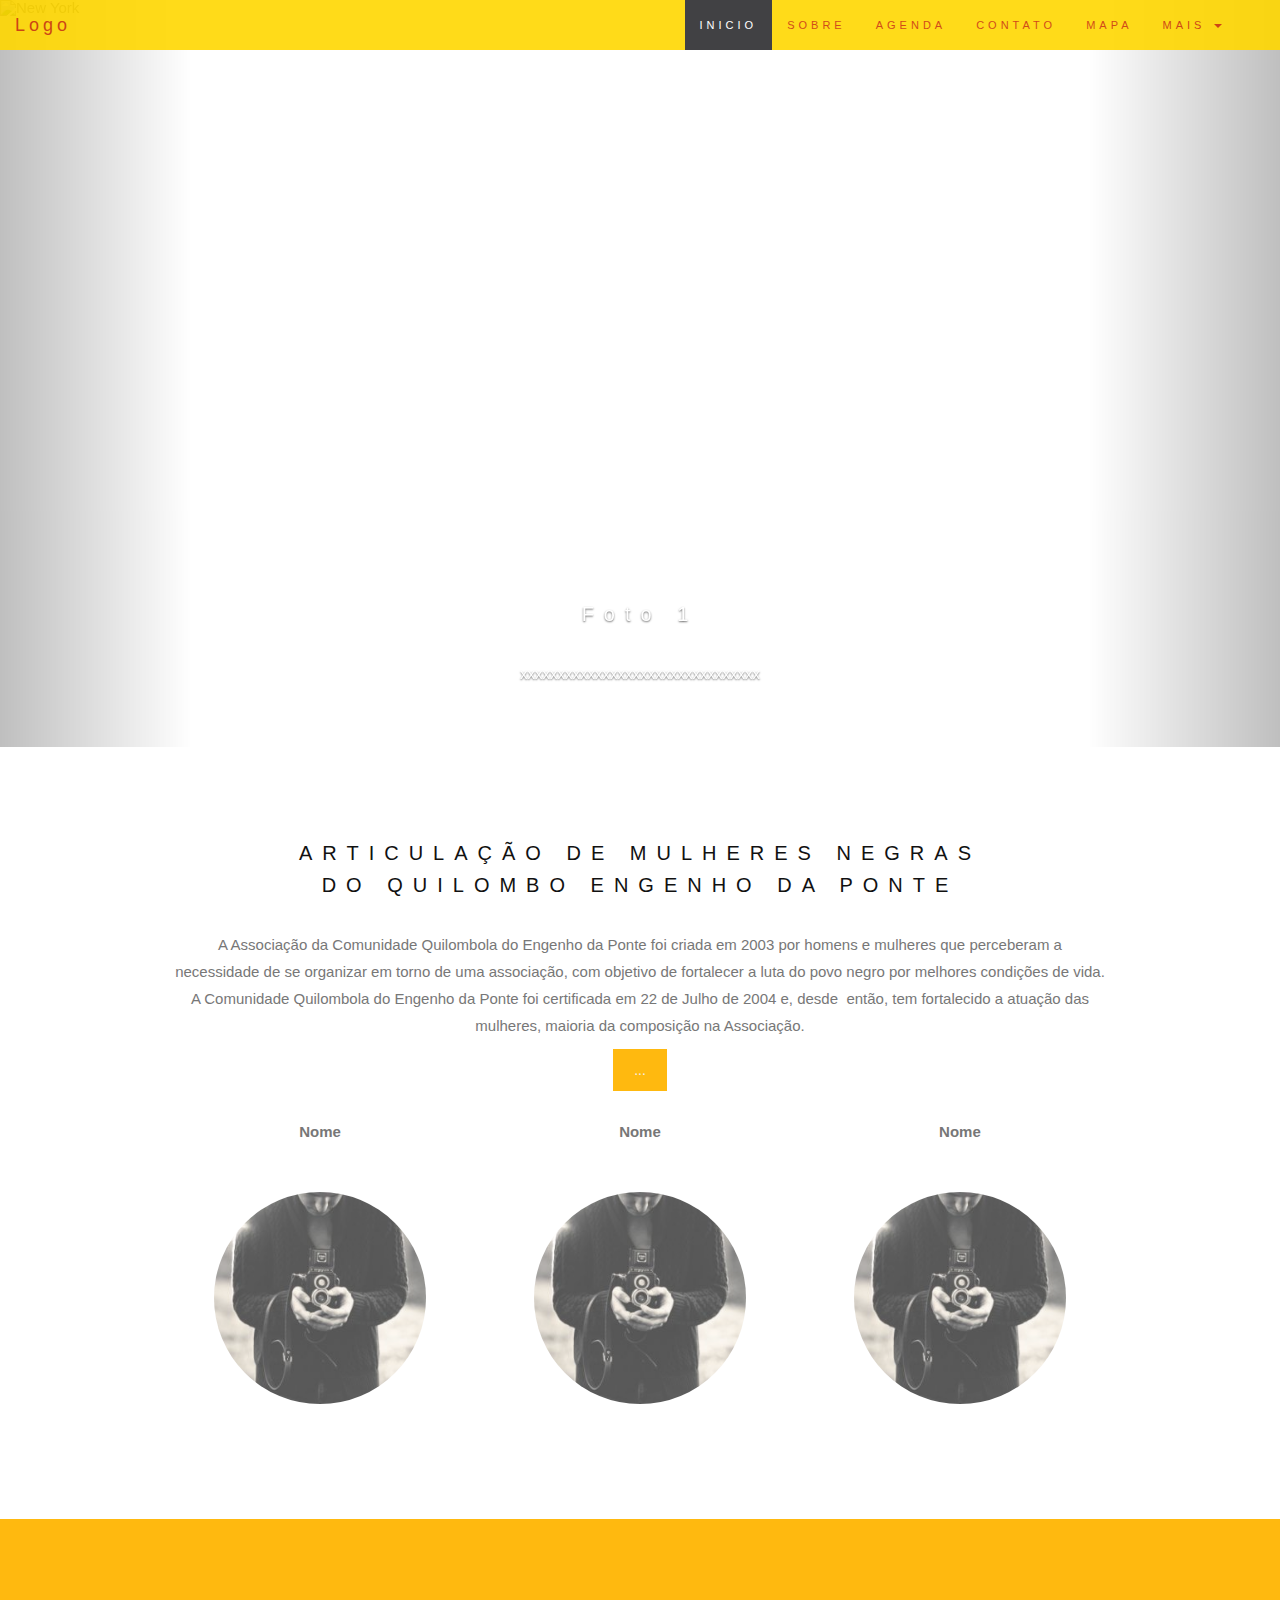
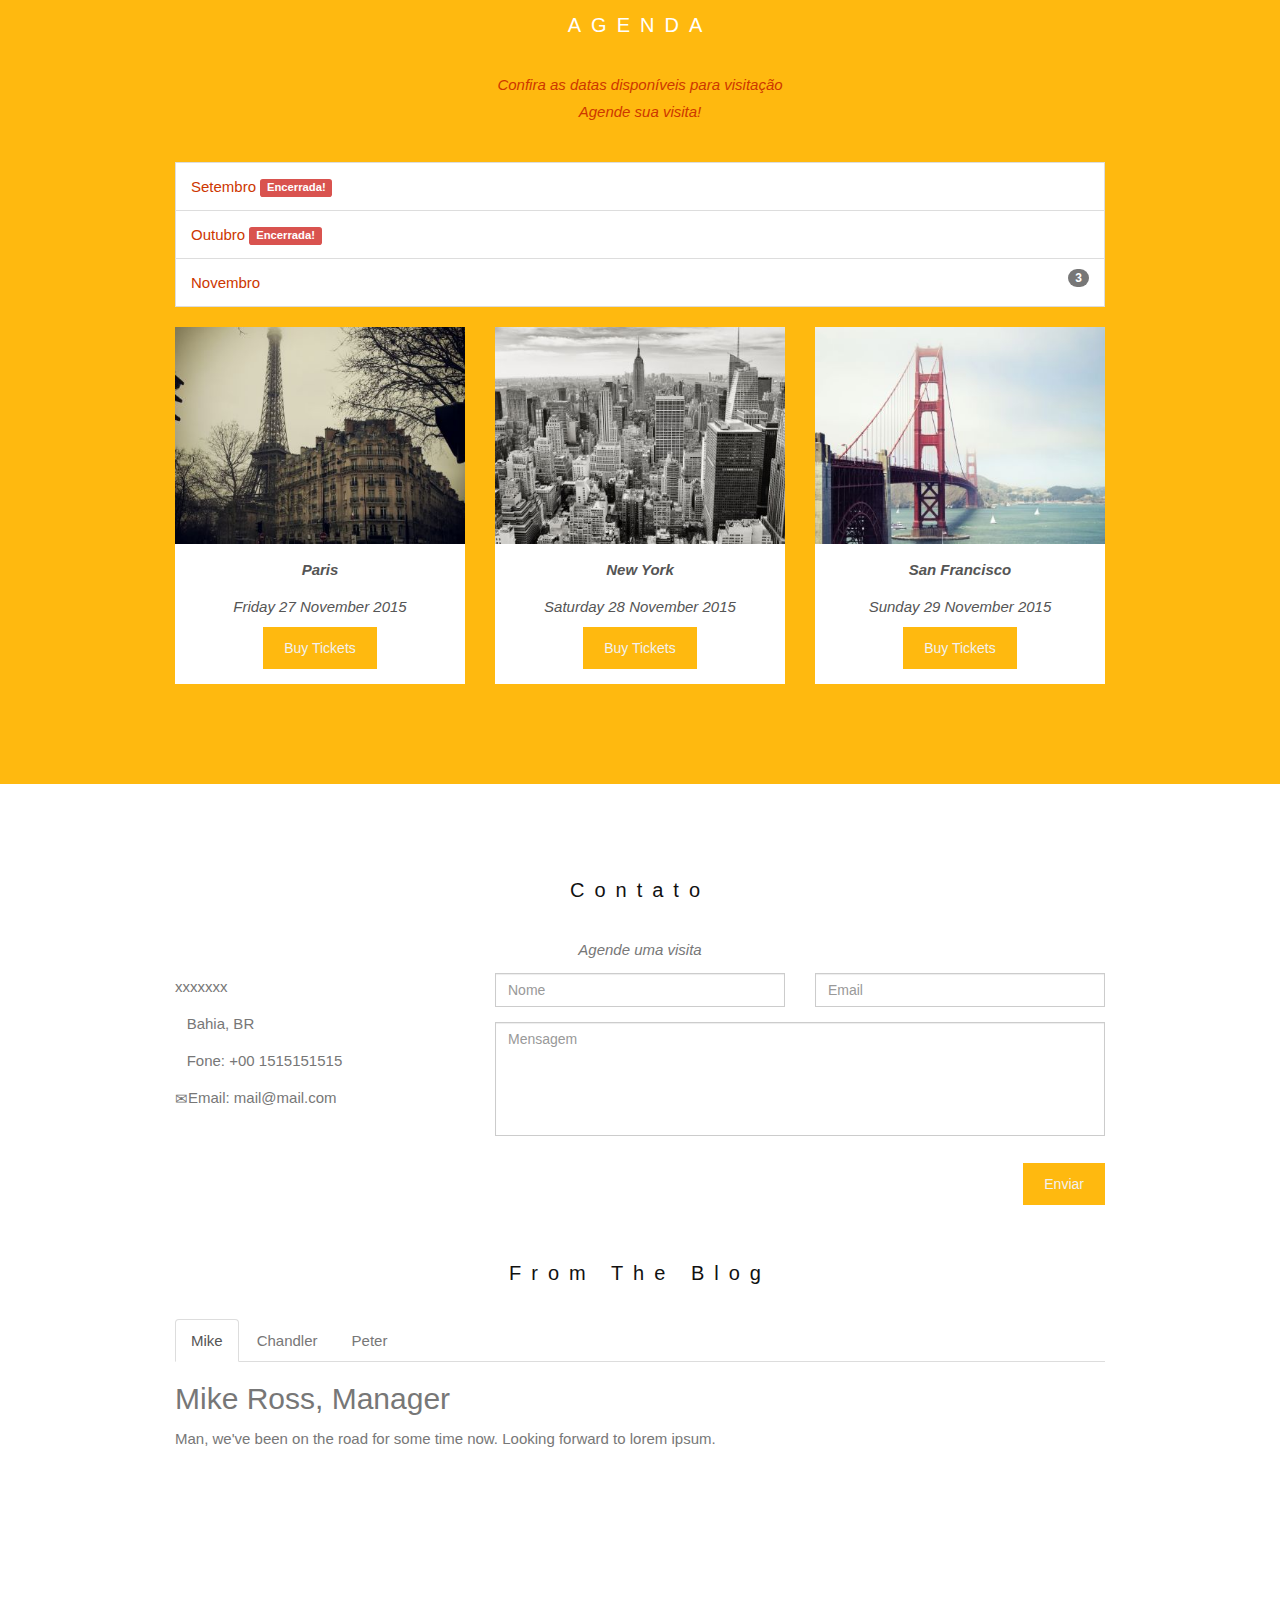
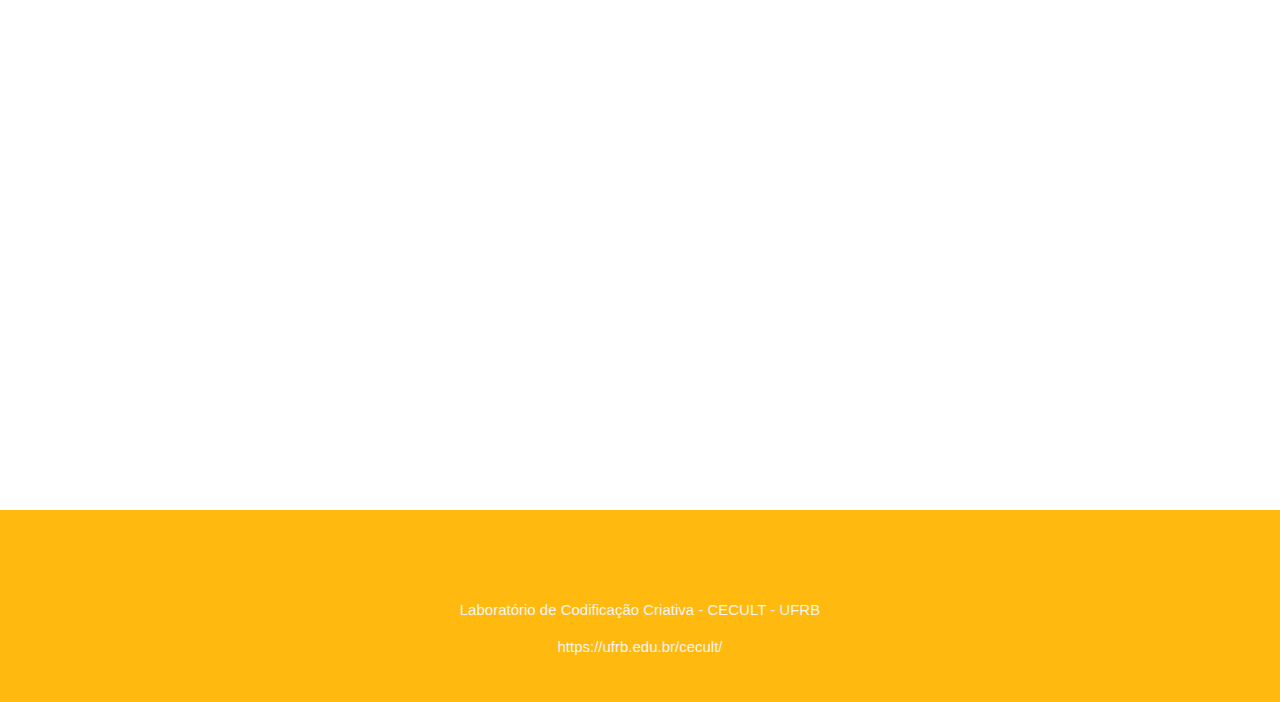
==== mulheres_do_eng_ponte/index.htm @ 6d85d11f "alteracao titulo da pag web" ====
<!DOCTYPE html>
<html lang="en"><head>
<meta http-equiv="content-type" content="text/html; charset=UTF-8">
  <title>Mulheres do Engenho da Ponte - versão em desenvolvimento</title>
  <meta charset="utf-8">
  <meta name="viewport" content="width=device-width, initial-scale=1">
  <link rel="stylesheet" href="files/bootstrap.css">
  <link href="files/css_002.css" rel="stylesheet" type="text/css">
  <link href="files/css.css" rel="stylesheet" type="text/css">
  <script src="files/jquery.js"></script>
  <script src="files/bootstrap.js"></script>
  <link rel="stylesheet" href="style.css">
</head>
<body id="myPage" data-spy="scroll" data-target=".navbar" data-offset="50">

<nav class="navbar navbar-default navbar-fixed-top">
  <div class="container-fluid">
    <div class="navbar-header">
      <button type="button" class="navbar-toggle" data-toggle="collapse" data-target="#myNavbar">
        <span class="icon-bar"></span>
        <span class="icon-bar"></span>
        <span class="icon-bar"></span>
      </button>
      <a class="navbar-brand" href="#myPage">Logo</a>
    </div>
    <div class="collapse navbar-collapse" id="myNavbar">
      <ul class="nav navbar-nav navbar-right">
        <li class="active"><a href="#myPage">INICIO</a></li>
        <li class=""><a href="#sobre_ini">SOBRE</a></li>
        <li class=""><a href="#tour">AGENDA</a></li>
        <li class=""><a href="#contact">CONTATO</a></li>
        <li class=""><a href="#mapa">MAPA</a></li>
        <li class="dropdown">
          <a class="dropdown-toggle" data-toggle="dropdown" href="#" aria-expanded="false">MAIS
          <span class="caret"></span></a>
          <ul class="dropdown-menu">
            <li><a href="#">Media</a></li>
            <li><a href="#">Extras</a></li>
            <li><a href="#">Parcerias</a></li>
          </ul>
        </li>
        <li><a href="#"><span class="glyphicon glyphicon-search"></span></a></li>
      </ul>
    </div>
  </div>
</nav>

<div id="myCarousel" class="carousel slide" data-ride="carousel">
    <!-- Indicators -->
    <ol class="carousel-indicators">
      <li data-target="#myCarousel" data-slide-to="0" class="active"></li>
      <li data-target="#myCarousel" data-slide-to="1" class=""></li>
      <li data-target="#myCarousel" data-slide-to="2" class=""></li>
    </ol>

    <!-- Wrapper for slides -->
    <div class="carousel-inner" role="listbox">
      <div class="item active">
        <img src="files/_MG_0184.JPG" alt="New York" width="1200" height="700">
        <div class="carousel-caption">
          <h3>Foto 1</h3>
          <p>xxxxxxxxxxxxxxxxxxxxxxxxxxxxxxxx</p>
        </div>
      </div>

      <div class="item">
        <img src="files/_MG_0189.JPG" alt="Chicago" width="1200" height="700">
        <div class="carousel-caption">
          <h3>Foto 2</h3>
          <p>xxxxxxxxxxxxxxxxxxxxxxxxxx</p>
        </div>
      </div>

      <div class="item">
        <img src="files/IMG_6197.JPG" alt="Los Angeles" width="1200" height="700">
        <div class="carousel-caption">
          <h3>Foto 3</h3>
          <p>xxxxxxxxxxxxxxxxxxxxxxxxxxxx</p>
        </div>
      </div>
    </div>

    <!-- Left and right controls -->
    <a class="left carousel-control" href="#myCarousel" role="button" data-slide="prev">
      <span class="glyphicon glyphicon-chevron-left" aria-hidden="true"></span>
      <span class="sr-only">Previous</span>
    </a>
    <a class="right carousel-control" href="#myCarousel" role="button" data-slide="next">
      <span class="glyphicon glyphicon-chevron-right" aria-hidden="true"></span>
      <span class="sr-only">Next</span>
    </a>
</div>

<!-- Container (sobre) -->
<div id="sobre_ini" class="container text-center">
    <h3>ARTICULAÇÃO DE MULHERES NEGRAS<br>DO QUILOMBO ENGENHO DA PONTE</h3>
  <p>A Associação da Comunidade Quilombola do Engenho da Ponte foi criada em 2003 por homens e mulheres que perceberam a necessidade de se organizar em torno de uma associação, com objetivo de fortalecer a luta do povo negro por melhores condições de vida. A Comunidade Quilombola do Engenho da Ponte foi certificada em 22 de Julho de 2004 e, desde  então, tem fortalecido a atuação das mulheres, maioria da composição na Associação.</p>
  <div id="sobre_cont" class="collapse">
    A Associação tem desenvolvido desde 2010 algumas atividades com  mulheres quilombolas do Calembá, Engenho da Praia, Engenho da Cruz e Santiago do Iguape, pertencentes ao município de Cachoeira e busca contribuir com as mulheres e jovens quilombolas sobre a conscientização de seus direitos, demandando políticas públicas que desenvolvam a economia, a cultura da comunidade, o fortalecimento da identidade quilombola. Investe também na compreensão da importância da geração de renda, baseando-se nas práticas do cooperativismo e associativismo.
A comunidade continua o modo de vida comunitário, mantendo as ações que contribuem para permanência da memória cultural popular, como os costumes e tradições que expressam a sua diversidade, valorizando os saberes ancestrais do nosso povo sem esquecer da preservação do patrimônio material e imaterial, histórico e artístico. Aposta na construção coletiva, trabalhando junto na roça e na maré por entender a potência da organização coletiva, o que contribui para continuar o legado dos povos quilombolas – resistência.
  </div>
  <button type="button" class="btn" data-toggle="collapse" data-target="#sobre_cont">...</button>
  <br><br>
  <div class="row">
    <div class="col-sm-4">
      <p class="text-center"><strong>Nome</strong></p><br>
      <a href="#demo" data-toggle="collapse">
        <img src="files/bandmember.jpg" class="img-circle person" alt="Random Name" width="255" height="255">
      </a>
      <div id="demo" class="collapse">
        <p>Membro XXXXXXXX</p>
        <p>xxxxxxxxxxxxxxxxx</p>
        <p>xxxxxxxxxxxxxxx</p>
      </div>
    </div>
    <div class="col-sm-4">
      <p class="text-center"><strong>Nome</strong></p><br>
      <a href="#demo2" data-toggle="collapse">
        <img src="files/bandmember.jpg" class="img-circle person" alt="Random Name" width="255" height="255">
      </a>
      <div id="demo2" class="collapse">
        <p>Membro XXXXXXXX</p>
        <p>xxxxxxxxxxxxxxxxx</p>
        <p>xxxxxxxxxxxxxxx</p>
      </div>
    </div>
    <div class="col-sm-4">
      <p class="text-center"><strong>Nome</strong></p><br>
      <a href="#demo3" data-toggle="collapse">
        <img src="files/bandmember.jpg" class="img-circle person" alt="Random Name" width="255" height="255">
      </a>
      <div id="demo3" class="collapse">
        <p>Membro XXXXXXXX</p>
        <p>xxxxxxxxxxxxxxxxx</p>
        <p>xxxxxxxxxxxxxxx</p>
      </div>
    </div>
  </div>
</div>

<!-- Container (TOUR Section) -->
<div id="tour" class="bg-1">
  <div class="container">
    <h3 class="text-center">AGENDA</h3>
    <p class="text-center">Confira as datas disponíveis para visitação<br> Agende sua visita!<br><br></p>
    <ul class="list-group">
      <li class="list-group-item">Setembro <span class="label label-danger">Encerrada!</span></li>
      <li class="list-group-item">Outubro <span class="label label-danger">Encerrada!</span></li>
      <li class="list-group-item">Novembro <span class="badge">3</span></li>
    </ul>

    <div class="row text-center">
      <div class="col-sm-4">
        <div class="thumbnail">
          <img src="files/paris.jpg" alt="Paris" width="400" height="300">
          <p><strong>Paris</strong></p>
          <p>Friday 27 November 2015</p>
          <button class="btn" data-toggle="modal" data-target="#myModal">Buy Tickets</button>
        </div>
      </div>
      <div class="col-sm-4">
        <div class="thumbnail">
          <img src="files/newyork.jpg" alt="New York" width="400" height="300">
          <p><strong>New York</strong></p>
          <p>Saturday 28 November 2015</p>
          <button class="btn" data-toggle="modal" data-target="#myModal">Buy Tickets</button>
        </div>
      </div>
      <div class="col-sm-4">
        <div class="thumbnail">
          <img src="files/sanfran.jpg" alt="San Francisco" width="400" height="300">
          <p><strong>San Francisco</strong></p>
          <p>Sunday 29 November 2015</p>
          <button class="btn" data-toggle="modal" data-target="#myModal">Buy Tickets</button>
        </div>
      </div>
    </div>
  </div>

  <!-- Modal -->
  <div class="modal fade" id="myModal" role="dialog">
    <div class="modal-dialog">

      <!-- Modal content-->
      <div class="modal-content">
        <div class="modal-header">
          <button type="button" class="close" data-dismiss="modal">×</button>
          <h4><span class="glyphicon glyphicon-lock"></span> Tickets</h4>
        </div>
        <div class="modal-body">
          <form role="form">
            <div class="form-group">
              <label for="psw"><span class="glyphicon glyphicon-shopping-cart"></span> Tickets, $23 per person</label>
              <input type="number" class="form-control" id="psw" placeholder="How many?">
            </div>
            <div class="form-group">
              <label for="usrname"><span class="glyphicon glyphicon-user"></span> Send To</label>
              <input type="text" class="form-control" id="usrname" placeholder="Enter email">
            </div>
              <button type="submit" class="btn btn-block">Pay
                <span class="glyphicon glyphicon-ok"></span>
              </button>
          </form>
        </div>
        <div class="modal-footer">
          <button type="submit" class="btn btn-danger btn-default pull-left" data-dismiss="modal">
            <span class="glyphicon glyphicon-remove"></span> Cancel
          </button>
          <p>Need <a href="#">help?</a></p>
        </div>
      </div>
    </div>
  </div>
</div>

<!-- Container (Contact Section) -->
<div id="contact" class="container">
  <h3 class="text-center">Contato</h3>
  <p class="text-center"><em>Agende uma visita</em></p>

  <div class="row">
    <div class="col-md-4">
      <p>xxxxxxx</p>
      <p><span class="glyphicon glyphicon-map-marker"></span>Bahia, BR</p>
      <p><span class="glyphicon glyphicon-phone"></span>Fone: +00 1515151515</p>
      <p><span class="glyphicon glyphicon-envelope"></span>Email: mail@mail.com</p>
    </div>
    <div class="col-md-8">
      <div class="row">
        <div class="col-sm-6 form-group">
          <input class="form-control" id="name" name="name" placeholder="Nome" type="text" required="">
        </div>
        <div class="col-sm-6 form-group">
          <input class="form-control" id="email" name="email" placeholder="Email" type="email" required="">
        </div>
      </div>
      <textarea class="form-control" id="comments" name="comments" placeholder="Mensagem" rows="5"></textarea>
      <br>
      <div class="row">
        <div class="col-md-12 form-group">
          <button class="btn pull-right" type="submit">Enviar</button>
        </div>
      </div>
    </div>
  </div>
  <br>
  <h3 class="text-center">From The Blog</h3>
  <ul class="nav nav-tabs">
    <li class="active"><a data-toggle="tab" href="#home">Mike</a></li>
    <li><a data-toggle="tab" href="#menu1">Chandler</a></li>
    <li><a data-toggle="tab" href="#menu2">Peter</a></li>
  </ul>

  <div class="tab-content">
    <div id="home" class="tab-pane fade in active">
      <h2>Mike Ross, Manager</h2>
      <p>Man, we've been on the road for some time now. Looking forward to lorem ipsum.</p>
    </div>
    <div id="menu1" class="tab-pane fade">
      <h2>Chandler Bing, Guitarist</h2>
      <p>Always a pleasure people! Hope you enjoyed it as much as I did. Could I BE.. any more pleased?</p>
    </div>
    <div id="menu2" class="tab-pane fade">
      <h2>Peter Griffin, Bass player</h2>
      <p>I mean, sometimes I enjoy the show, but other times I enjoy other things.</p>
    </div>
  </div>
</div>

<!-- Image of location/map -->
<div id="mapa" class="container">
<iframe src="https://www.google.com/maps/embed?pb=!1m18!1m12!1m3!1d15569.308028919453!2d-38.86425268022731!3d-12.692066873160949!2m3!1f0!2f0!3f0!3m2!1i1024!2i768!4f13.1!3m3!1m2!1s0x715c2f3b8ca5fbb%3A0x4eb6bd517957e42e!2sSantiago%20do%20Iguape%2C%20Cachoeira%20-%20BA%2C%2044300-000!5e0!3m2!1spt-BR!2sbr!4v1574276712025!5m2!1spt-BR!2sbr"
 width="100%" height="400" frameborder="0" style="border:0;" allowfullscreen=""></iframe>
</div>
<!-- Footer -->
<footer class="text-center">
  <a class="up-arrow" href="#myPage" data-toggle="tooltip" title="" data-original-title="Home">
    <span class="glyphicon glyphicon-chevron-up"></span>
  </a><br><br>
  <p>Laboratório de Codificação Criativa - CECULT - UFRB</p>
  <p><a href="https://ufrb.edu.br/cecult/" data-toggle="tooltip" title="" data-original-title="Visite CECULT/UFRB">https://ufrb.edu.br/cecult/</a></p>
</footer>

<script>
$(document).ready(function(){
  // Initialize Tooltip
  $('[data-toggle="tooltip"]').tooltip();

  // Add smooth scrolling to all links in navbar + footer link
  $(".navbar a, footer a[href='#myPage']").on('click', function(event) {

    // Prevent default anchor click behavior
    event.preventDefault();

    // Store hash
    var hash = this.hash;

    // Using jQuery's animate() method to add smooth page scroll
    // The optional number (900) specifies the number of milliseconds it takes to scroll to the specified area
    $('html, body').animate({
      scrollTop: $(hash).offset().top
    }, 900, function(){

      // Add hash (#) to URL when done scrolling (default click behavior)
      window.location.hash = hash;
    });
  });
})
</script>

</body></html>
---- mulheres_do_eng_ponte/files/css_002.css ----
/* latin-ext */
@font-face {
  font-family: 'Lato';
  font-style: normal;
  font-weight: 400;
  src: local('Lato Regular'), local('Lato-Regular'), url(https://fonts.gstatic.com/s/lato/v16/S6uyw4BMUTPHjxAwXjeu.woff2) format('woff2');
  unicode-range: U+0100-024F, U+0259, U+1E00-1EFF, U+2020, U+20A0-20AB, U+20AD-20CF, U+2113, U+2C60-2C7F, U+A720-A7FF;
}
/* latin */
@font-face {
  font-family: 'Lato';
  font-style: normal;
  font-weight: 400;
  src: local('Lato Regular'), local('Lato-Regular'), url(https://fonts.gstatic.com/s/lato/v16/S6uyw4BMUTPHjx4wXg.woff2) format('woff2');
  unicode-range: U+0000-00FF, U+0131, U+0152-0153, U+02BB-02BC, U+02C6, U+02DA, U+02DC, U+2000-206F, U+2074, U+20AC, U+2122, U+2191, U+2193, U+2212, U+2215, U+FEFF, U+FFFD;
}
---- mulheres_do_eng_ponte/files/css.css ----
/* cyrillic-ext */
@font-face {
  font-family: 'Montserrat';
  font-style: normal;
  font-weight: 400;
  src: local('Montserrat Regular'), local('Montserrat-Regular'), url(https://fonts.gstatic.com/s/montserrat/v14/JTUSjIg1_i6t8kCHKm459WRhyzbi.woff2) format('woff2');
  unicode-range: U+0460-052F, U+1C80-1C88, U+20B4, U+2DE0-2DFF, U+A640-A69F, U+FE2E-FE2F;
}
/* cyrillic */
@font-face {
  font-family: 'Montserrat';
  font-style: normal;
  font-weight: 400;
  src: local('Montserrat Regular'), local('Montserrat-Regular'), url(https://fonts.gstatic.com/s/montserrat/v14/JTUSjIg1_i6t8kCHKm459W1hyzbi.woff2) format('woff2');
  unicode-range: U+0400-045F, U+0490-0491, U+04B0-04B1, U+2116;
}
/* vietnamese */
@font-face {
  font-family: 'Montserrat';
  font-style: normal;
  font-weight: 400;
  src: local('Montserrat Regular'), local('Montserrat-Regular'), url(https://fonts.gstatic.com/s/montserrat/v14/JTUSjIg1_i6t8kCHKm459WZhyzbi.woff2) format('woff2');
  unicode-range: U+0102-0103, U+0110-0111, U+1EA0-1EF9, U+20AB;
}
/* latin-ext */
@font-face {
  font-family: 'Montserrat';
  font-style: normal;
  font-weight: 400;
  src: local('Montserrat Regular'), local('Montserrat-Regular'), url(https://fonts.gstatic.com/s/montserrat/v14/JTUSjIg1_i6t8kCHKm459Wdhyzbi.woff2) format('woff2');
  unicode-range: U+0100-024F, U+0259, U+1E00-1EFF, U+2020, U+20A0-20AB, U+20AD-20CF, U+2113, U+2C60-2C7F, U+A720-A7FF;
}
/* latin */
@font-face {
  font-family: 'Montserrat';
  font-style: normal;
  font-weight: 400;
  src: local('Montserrat Regular'), local('Montserrat-Regular'), url(https://fonts.gstatic.com/s/montserrat/v14/JTUSjIg1_i6t8kCHKm459Wlhyw.woff2) format('woff2');
  unicode-range: U+0000-00FF, U+0131, U+0152-0153, U+02BB-02BC, U+02C6, U+02DA, U+02DC, U+2000-206F, U+2074, U+20AC, U+2122, U+2191, U+2193, U+2212, U+2215, U+FEFF, U+FFFD;
}
---- mulheres_do_eng_ponte/style.css ----
body {
  font: 400 15px/1.8 Lato, sans-serif;
  color: #777;
}
h3, h4 {
  margin: 10px 0 30px 0;
  letter-spacing: 10px;
  line-height: 1.6;
  font-size: 20px;
  color: #111;
}
.container {
  padding: 80px 120px;
}
.person {
  border: 10px solid transparent;
  margin-bottom: 25px;
  width: 80%;
  height: 80%;
  opacity: 0.7;
}
.person:hover {
  border-color: #f1f1f1;
}
.carousel-inner img {
  -webkit-filter: grayscale(90%);
  filter: grayscale(0%); /* make all photos black and white */
  width: 100%; /* Set width to 100% */
  margin: auto;
}
.carousel-caption h3 {
  color: #fff !important;
}
@media (max-width: 600px) {
  .carousel-caption {
    display: none; /* Hide the carousel text when the screen is less than 600 pixels wide */
  }
}
.bg-1 {
  background: #FFB90F;
  color: #CD3700;
}
.bg-1 h3 {color: #fff;}
.bg-1 p {font-style: italic;}
.list-group-item:first-child {
  border-top-right-radius: 0;
  border-top-left-radius: 0;
}
.list-group-item:last-child {
  border-bottom-right-radius: 0;
  border-bottom-left-radius: 0;
}
.thumbnail {
  padding: 0 0 15px 0;
  border: none;
  border-radius: 0;
}
.thumbnail p {
  margin-top: 15px;
  color: #555;
}
.btn {
  padding: 10px 20px;
  background-color: #FFB90F;
  color: #f1f1f1;
  border-radius: 0;
  transition: .2s;
}
.btn:hover, .btn:focus {
  border: 1px solid #333;
  background-color: #fff;
  color: #000;
}
.modal-header, h4, .close {
  background-color: #333;
  color: #fff !important;
  text-align: center;
  font-size: 30px;
}
.modal-header, .modal-body {
  padding: 40px 50px;
}
.nav-tabs li a {
  color: #777;
}
#googleMap {
  width: 100%;
  height: 400px;
  -webkit-filter: grayscale(100%);
  filter: grayscale(100%);
}
.navbar {
  font-family: Montserrat, sans-serif;
  margin-bottom: 0;
  background-color: #FFD700;
  border: 0;
  font-size: 11px !important;
  letter-spacing: 4px;
  opacity: 0.9;
}
.navbar li a, .navbar .navbar-brand {
  color: #CD3700 !important;
}
.navbar-nav li a:hover {
  color: #CD3700 !important;
}
.navbar-nav li.active a {
  color: #fff !important;
  background-color: #2d2d30
 !important;
}
.navbar-default .navbar-toggle {
  border-color: transparent;
}
.open .dropdown-toggle {
  color: #fff;
  background-color: #555 !important;
}
.dropdown-menu li a {
  color: #000 !important;
}
.dropdown-menu li a:hover {
  background-color: red !important;
}
footer {
  background-color: #FFB90F;
  color: #f5f5f5;
  padding: 32px;
}
footer a {
  color: #f5f5f5;
}
footer a:hover {
  color: #777;
  text-decoration: none;
}
.form-control {
  border-radius: 0;
}
textarea {
  resize: none;
}
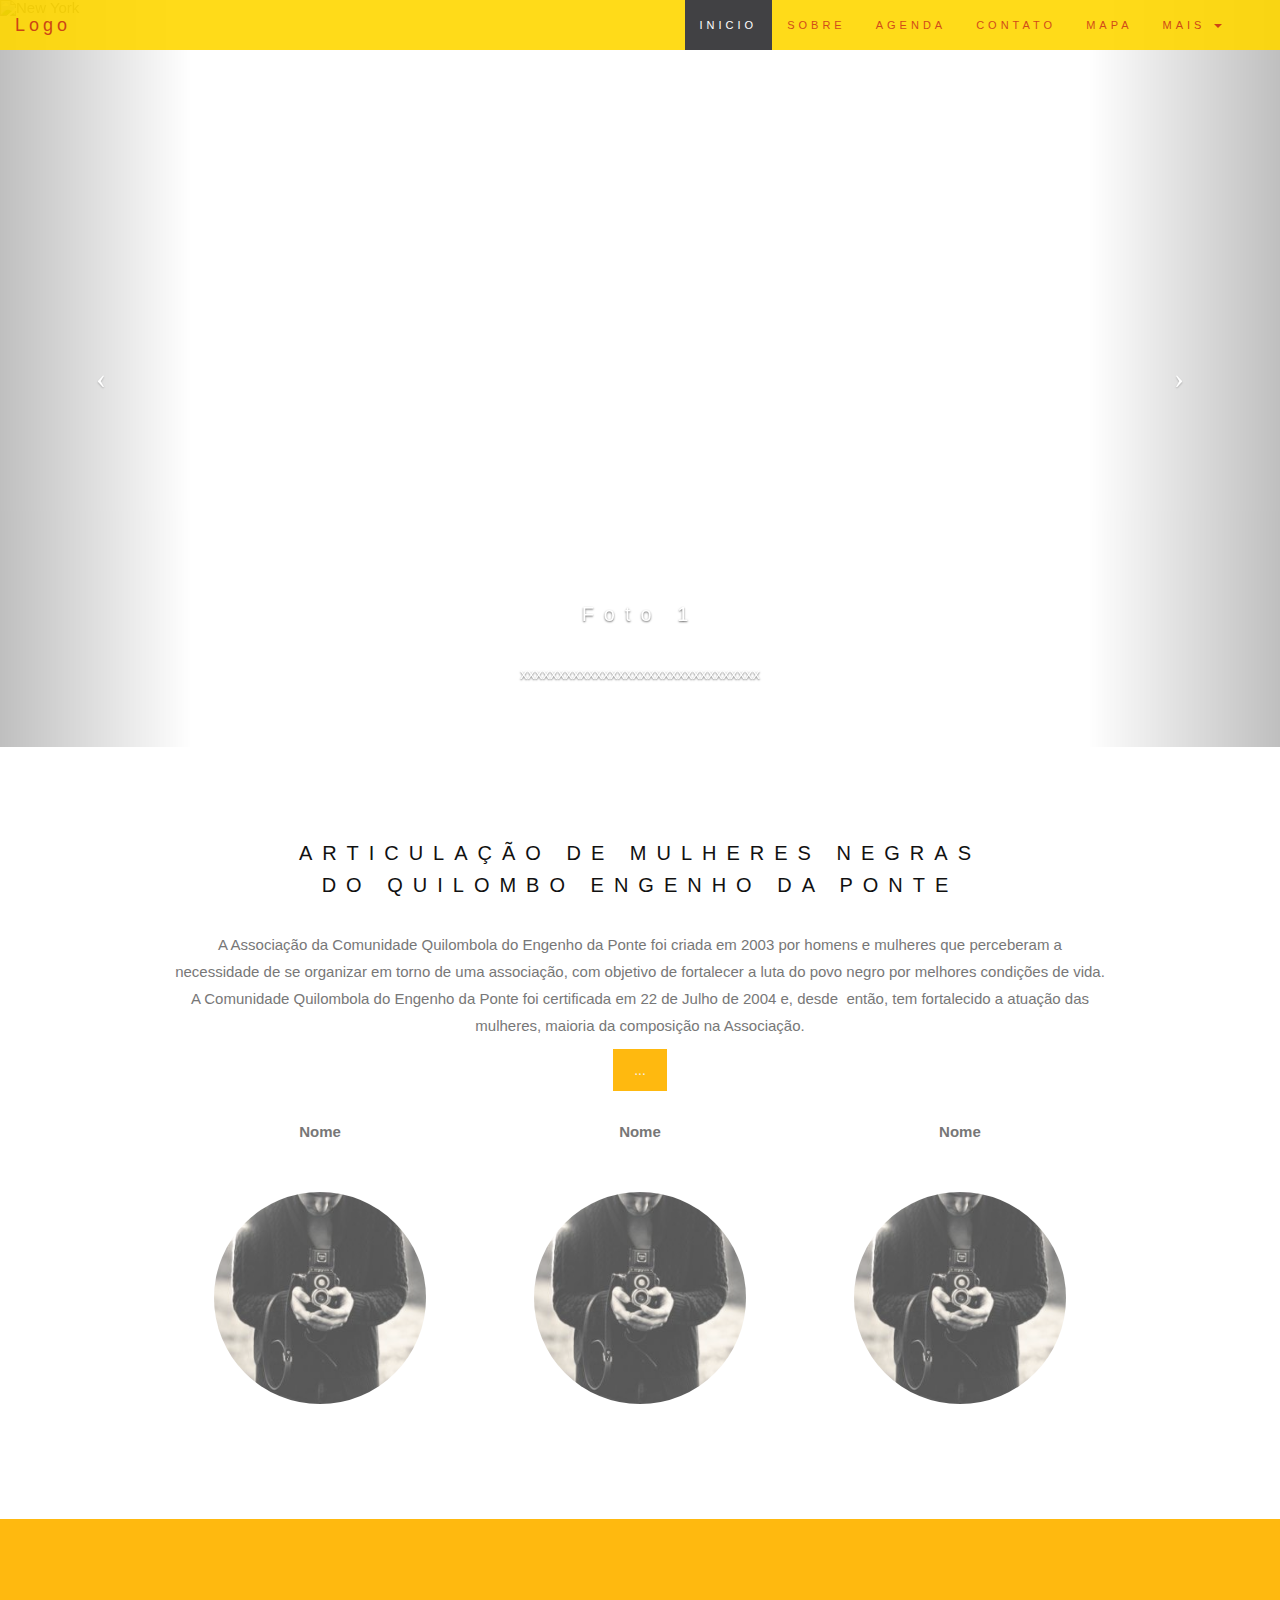
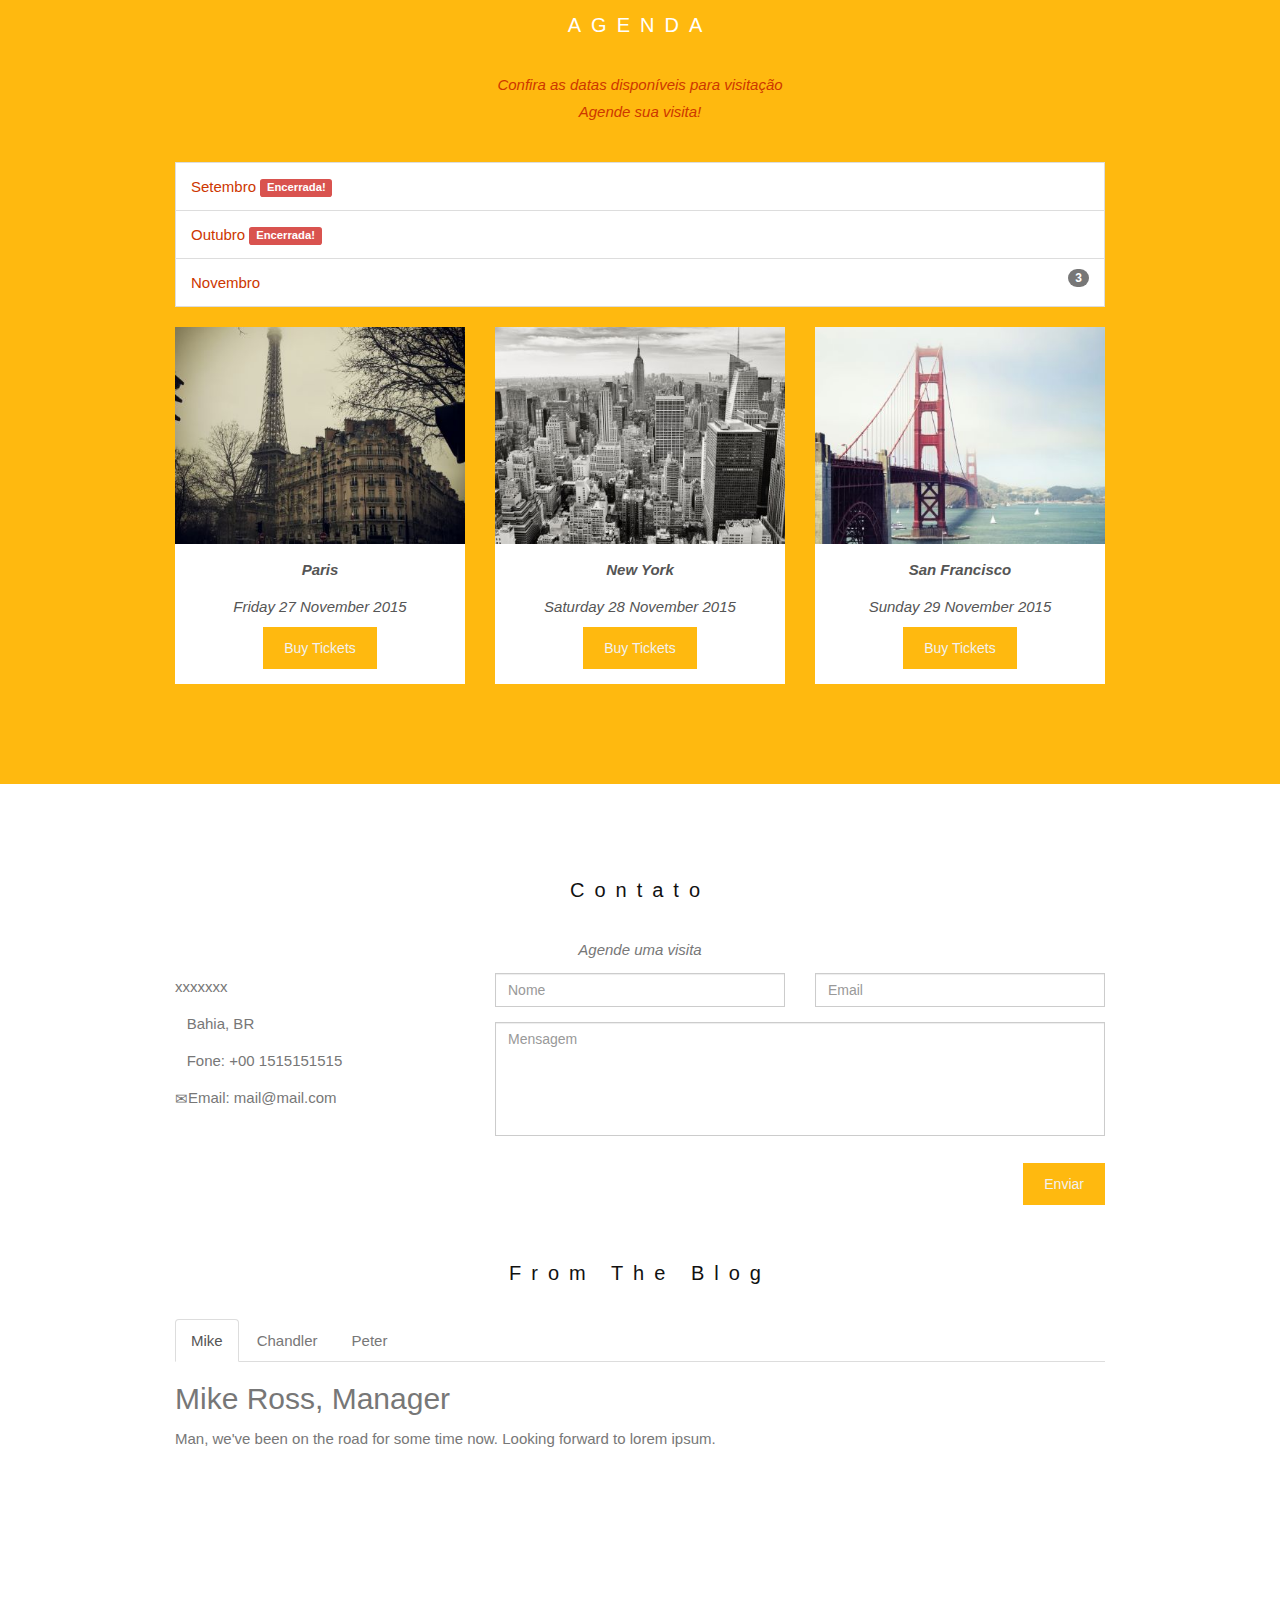
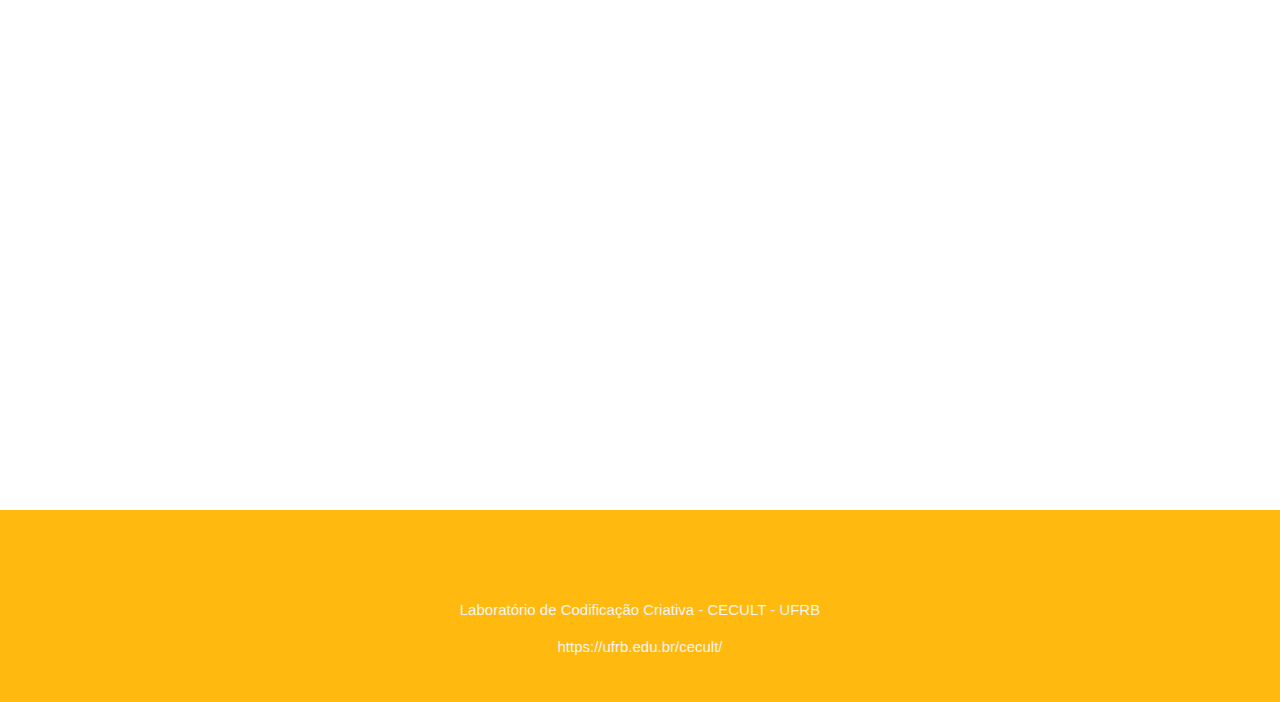
==== commit ee348b92: "setas do carrosel" ====
--- a/mulheres_do_eng_ponte/index.htm
+++ b/mulheres_do_eng_ponte/index.htm
@@ -82,11 +82,11 @@
 
     <!-- Left and right controls -->
     <a class="left carousel-control" href="#myCarousel" role="button" data-slide="prev">
-      <span class="glyphicon glyphicon-chevron-left" aria-hidden="true"></span>
+      <span class="glyphicon icon-prev" aria-hidden="true"></span>
       <span class="sr-only">Previous</span>
     </a>
     <a class="right carousel-control" href="#myCarousel" role="button" data-slide="next">
-      <span class="glyphicon glyphicon-chevron-right" aria-hidden="true"></span>
+      <span class="glyphicon icon-next" aria-hidden="true"></span>
       <span class="sr-only">Next</span>
     </a>
 </div>
@@ -274,8 +274,8 @@
 </div>
 <!-- Footer -->
 <footer class="text-center">
-  <a class="up-arrow" href="#myPage" data-toggle="tooltip" title="" data-original-title="Home">
-    <span class="glyphicon glyphicon-chevron-up"></span>
+  <a class="arrow-up" href="#myPage" data-toggle="tooltip" title="" data-original-title="Home">
+    <span class="glyphicon glyphicon-arrow-up"></span>
   </a><br><br>
   <p>Laboratório de Codificação Criativa - CECULT - UFRB</p>
   <p><a href="https://ufrb.edu.br/cecult/" data-toggle="tooltip" title="" data-original-title="Visite CECULT/UFRB">https://ufrb.edu.br/cecult/</a></p>
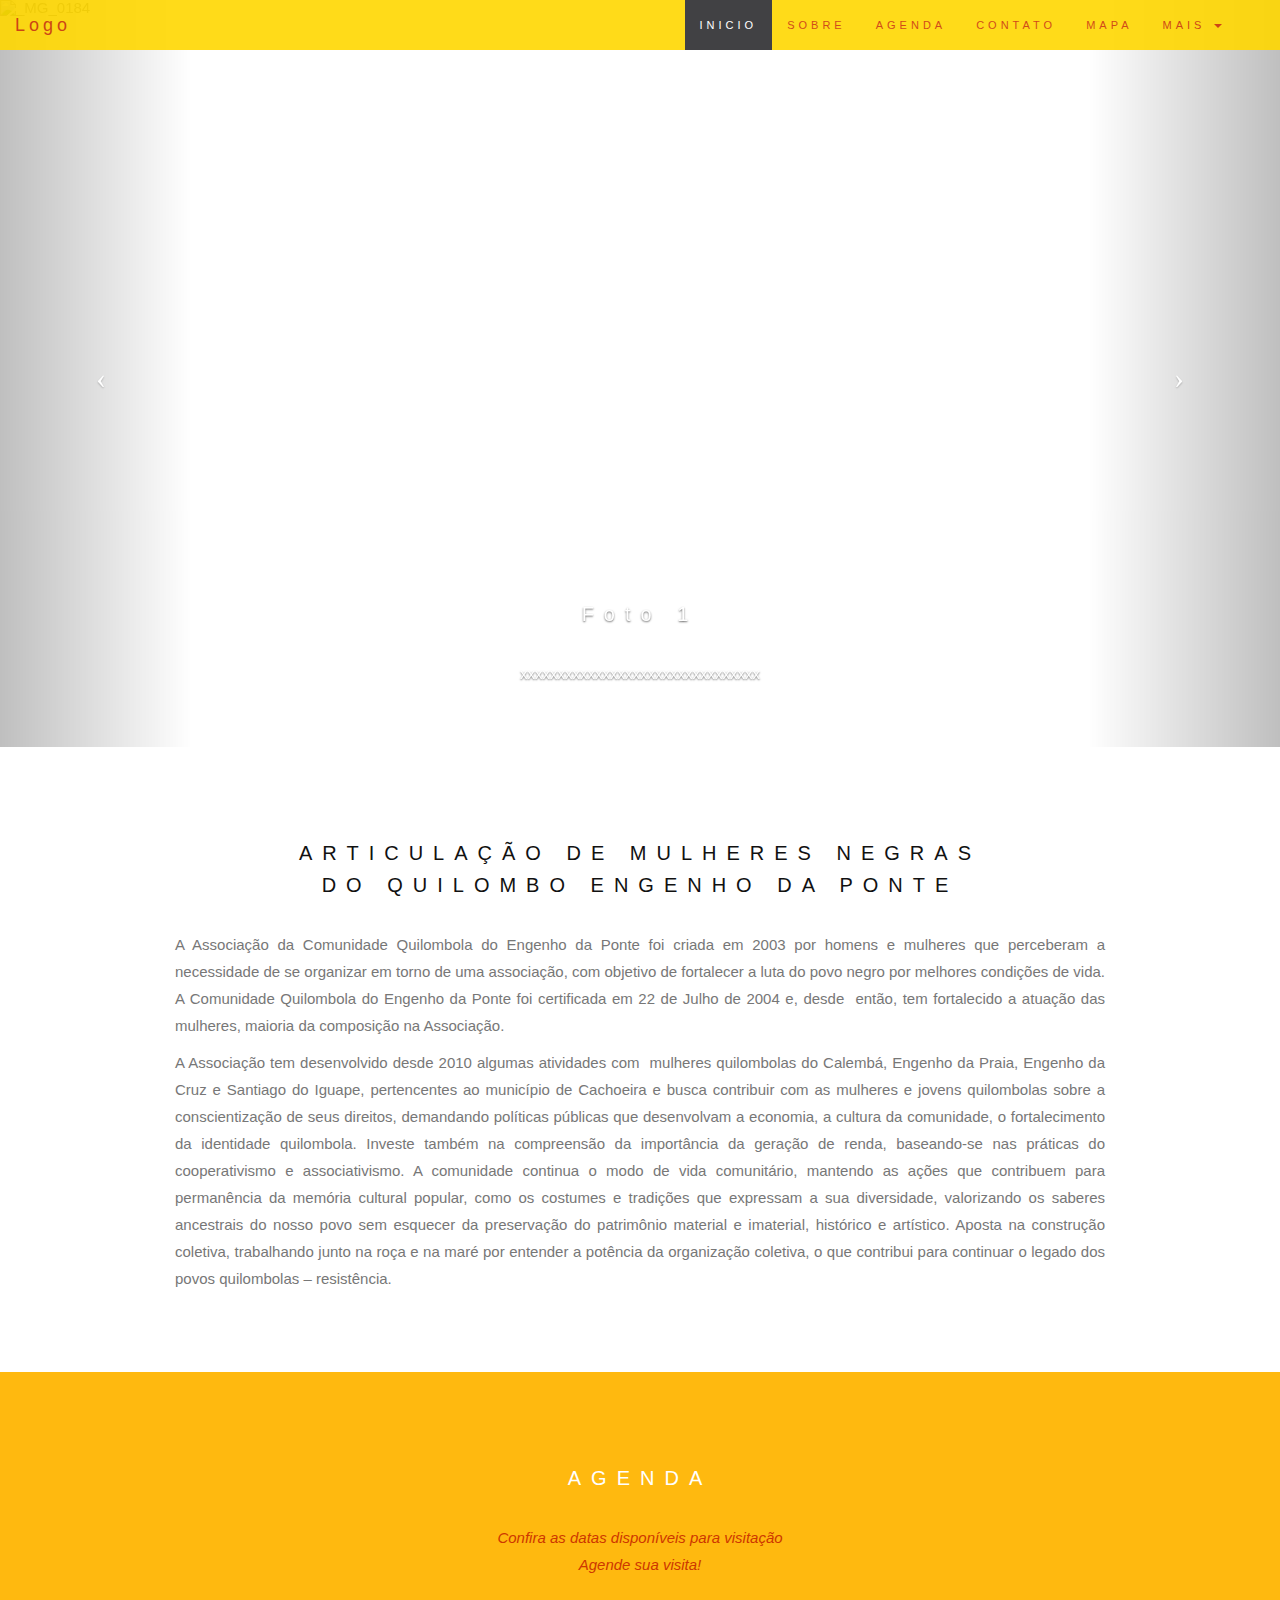
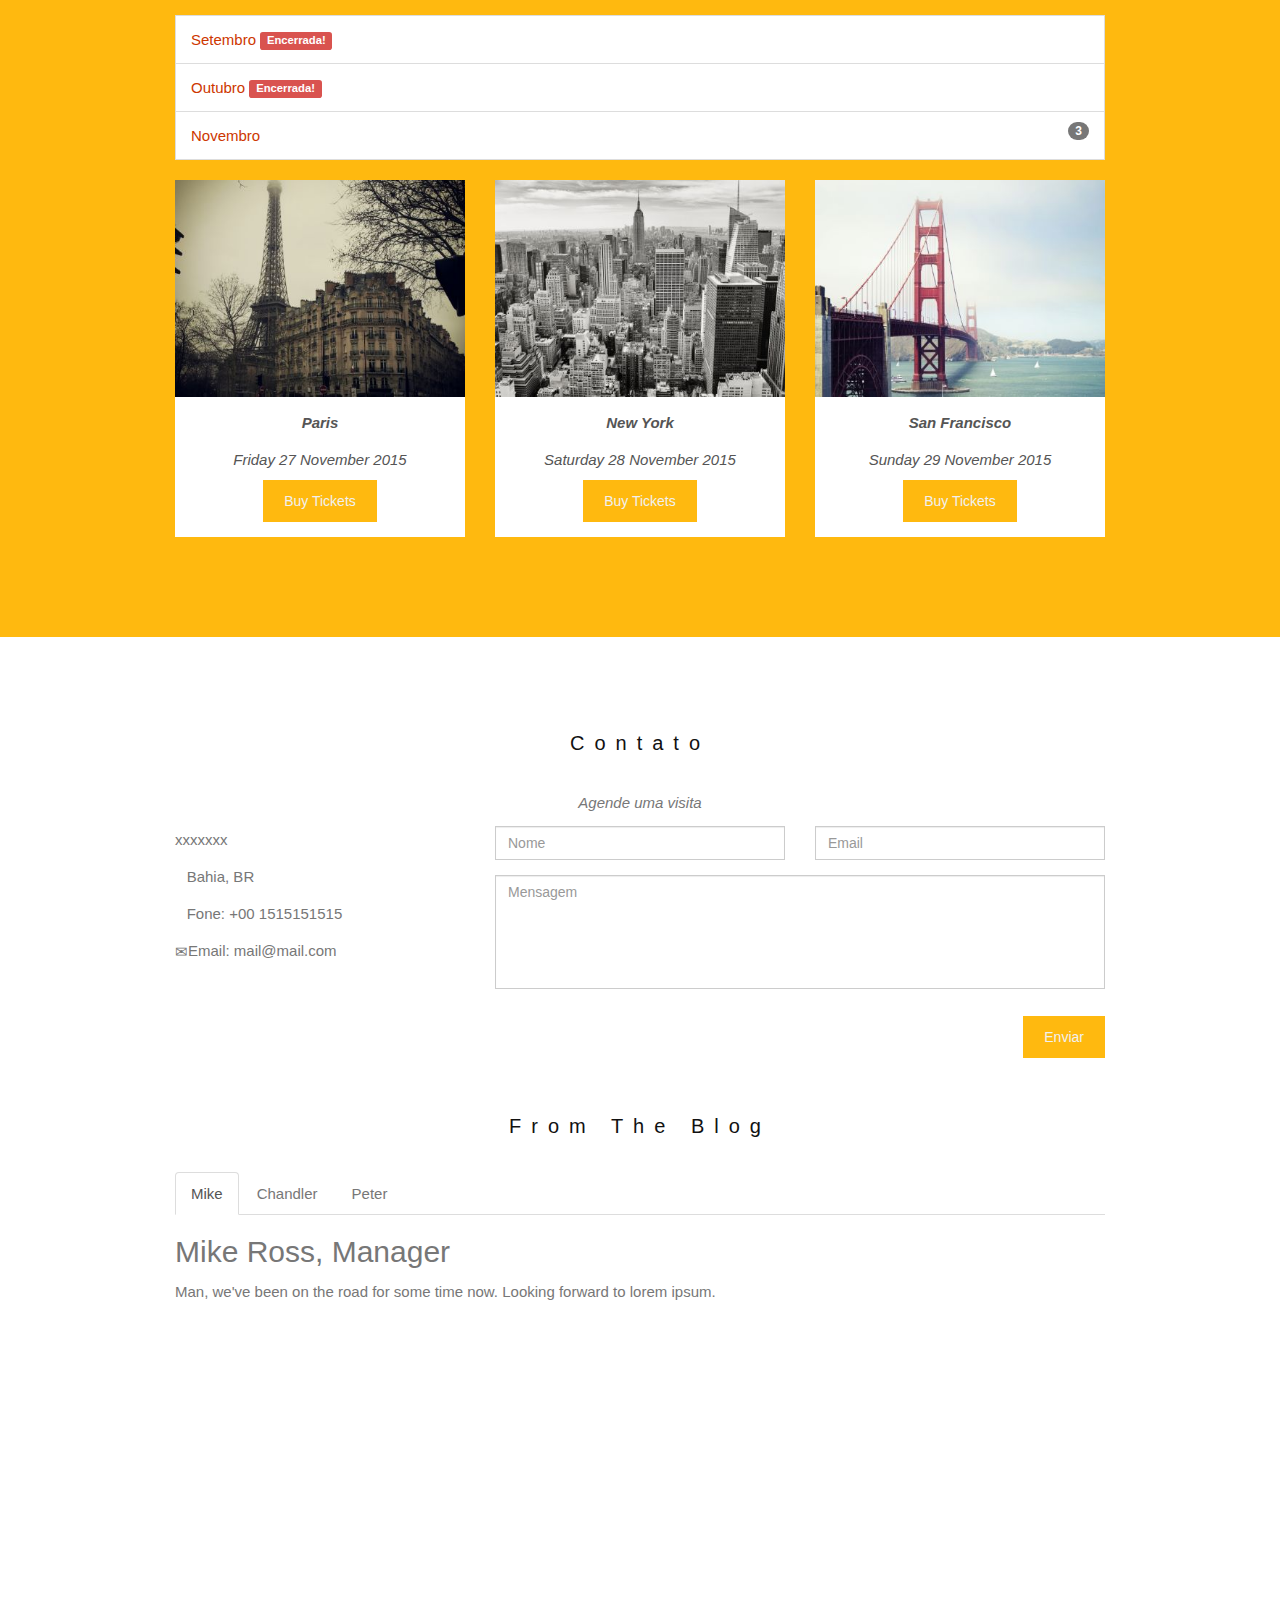
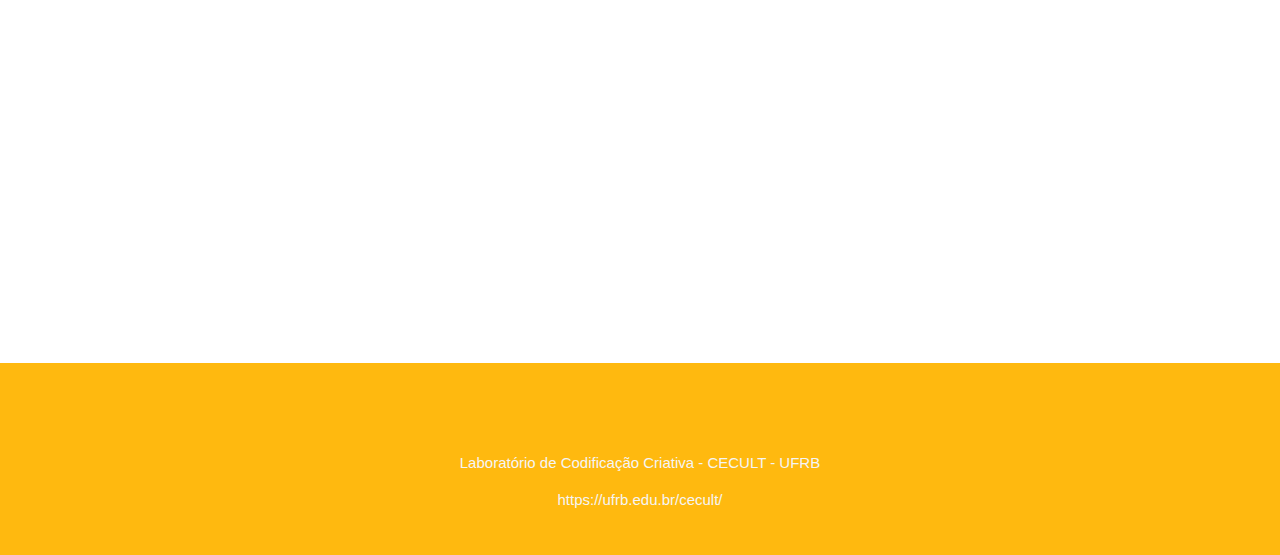
==== commit 53c8b8bc: "add sessao video e fotos" ====
--- a/mulheres_do_eng_ponte/index.htm
+++ b/mulheres_do_eng_ponte/index.htm
@@ -9,7 +9,7 @@
   <link href="files/css.css" rel="stylesheet" type="text/css">
   <script src="files/jquery.js"></script>
   <script src="files/bootstrap.js"></script>
-  <link rel="stylesheet" href="style.css">
+  <link rel="stylesheet" href="files/style.css">
 </head>
 <body id="myPage" data-spy="scroll" data-target=".navbar" data-offset="50">
 
@@ -34,8 +34,8 @@
           <a class="dropdown-toggle" data-toggle="dropdown" href="#" aria-expanded="false">MAIS
           <span class="caret"></span></a>
           <ul class="dropdown-menu">
-            <li><a href="#">Media</a></li>
-            <li><a href="#">Extras</a></li>
+            <li><a href="/fotos.htm">Fotos</a></li>
+            <li><a href="/videos.htm">Videos</a></li>
             <li><a href="#">Parcerias</a></li>
           </ul>
         </li>
@@ -56,7 +56,7 @@
     <!-- Wrapper for slides -->
     <div class="carousel-inner" role="listbox">
       <div class="item active">
-        <img src="files/_MG_0184.JPG" alt="New York" width="1200" height="700">
+        <img src="files/_MG_0184.JPG" alt="_MG_0184" width="1200" height="700">
         <div class="carousel-caption">
           <h3>Foto 1</h3>
           <p>xxxxxxxxxxxxxxxxxxxxxxxxxxxxxxxx</p>
@@ -64,7 +64,7 @@
       </div>
 
       <div class="item">
-        <img src="files/_MG_0189.JPG" alt="Chicago" width="1200" height="700">
+        <img src="files/dulce-16.jpg" alt="dulce-16" width="1200" height="700">
         <div class="carousel-caption">
           <h3>Foto 2</h3>
           <p>xxxxxxxxxxxxxxxxxxxxxxxxxx</p>
@@ -72,7 +72,7 @@
       </div>
 
       <div class="item">
-        <img src="files/IMG_6197.JPG" alt="Los Angeles" width="1200" height="700">
+        <img src="files/dulce-6.jpg" alt="dulce-6" width="1200" height="700">
         <div class="carousel-caption">
           <h3>Foto 3</h3>
           <p>xxxxxxxxxxxxxxxxxxxxxxxxxxxx</p>
@@ -92,50 +92,14 @@
 </div>
 
 <!-- Container (sobre) -->
-<div id="sobre_ini" class="container text-center">
-    <h3>ARTICULAÇÃO DE MULHERES NEGRAS<br>DO QUILOMBO ENGENHO DA PONTE</h3>
+<div id="sobre_ini" class="container text-justify">
+  <div id="" class="text-center">
+  <h3>ARTICULAÇÃO DE MULHERES NEGRAS<br>DO QUILOMBO ENGENHO DA PONTE</h3>
+  </div>
   <p>A Associação da Comunidade Quilombola do Engenho da Ponte foi criada em 2003 por homens e mulheres que perceberam a necessidade de se organizar em torno de uma associação, com objetivo de fortalecer a luta do povo negro por melhores condições de vida. A Comunidade Quilombola do Engenho da Ponte foi certificada em 22 de Julho de 2004 e, desde  então, tem fortalecido a atuação das mulheres, maioria da composição na Associação.</p>
-  <div id="sobre_cont" class="collapse">
     A Associação tem desenvolvido desde 2010 algumas atividades com  mulheres quilombolas do Calembá, Engenho da Praia, Engenho da Cruz e Santiago do Iguape, pertencentes ao município de Cachoeira e busca contribuir com as mulheres e jovens quilombolas sobre a conscientização de seus direitos, demandando políticas públicas que desenvolvam a economia, a cultura da comunidade, o fortalecimento da identidade quilombola. Investe também na compreensão da importância da geração de renda, baseando-se nas práticas do cooperativismo e associativismo.
 A comunidade continua o modo de vida comunitário, mantendo as ações que contribuem para permanência da memória cultural popular, como os costumes e tradições que expressam a sua diversidade, valorizando os saberes ancestrais do nosso povo sem esquecer da preservação do patrimônio material e imaterial, histórico e artístico. Aposta na construção coletiva, trabalhando junto na roça e na maré por entender a potência da organização coletiva, o que contribui para continuar o legado dos povos quilombolas – resistência.
-  </div>
-  <button type="button" class="btn" data-toggle="collapse" data-target="#sobre_cont">...</button>
-  <br><br>
-  <div class="row">
-    <div class="col-sm-4">
-      <p class="text-center"><strong>Nome</strong></p><br>
-      <a href="#demo" data-toggle="collapse">
-        <img src="files/bandmember.jpg" class="img-circle person" alt="Random Name" width="255" height="255">
-      </a>
-      <div id="demo" class="collapse">
-        <p>Membro XXXXXXXX</p>
-        <p>xxxxxxxxxxxxxxxxx</p>
-        <p>xxxxxxxxxxxxxxx</p>
-      </div>
-    </div>
-    <div class="col-sm-4">
-      <p class="text-center"><strong>Nome</strong></p><br>
-      <a href="#demo2" data-toggle="collapse">
-        <img src="files/bandmember.jpg" class="img-circle person" alt="Random Name" width="255" height="255">
-      </a>
-      <div id="demo2" class="collapse">
-        <p>Membro XXXXXXXX</p>
-        <p>xxxxxxxxxxxxxxxxx</p>
-        <p>xxxxxxxxxxxxxxx</p>
-      </div>
-    </div>
-    <div class="col-sm-4">
-      <p class="text-center"><strong>Nome</strong></p><br>
-      <a href="#demo3" data-toggle="collapse">
-        <img src="files/bandmember.jpg" class="img-circle person" alt="Random Name" width="255" height="255">
-      </a>
-      <div id="demo3" class="collapse">
-        <p>Membro XXXXXXXX</p>
-        <p>xxxxxxxxxxxxxxxxx</p>
-        <p>xxxxxxxxxxxxxxx</p>
-      </div>
-    </div>
-  </div>
+
 </div>
 
 <!-- Container (TOUR Section) -->
@@ -269,8 +233,8 @@
 
 <!-- Image of location/map -->
 <div id="mapa" class="container">
-<iframe src="https://www.google.com/maps/embed?pb=!1m18!1m12!1m3!1d15569.308028919453!2d-38.86425268022731!3d-12.692066873160949!2m3!1f0!2f0!3f0!3m2!1i1024!2i768!4f13.1!3m3!1m2!1s0x715c2f3b8ca5fbb%3A0x4eb6bd517957e42e!2sSantiago%20do%20Iguape%2C%20Cachoeira%20-%20BA%2C%2044300-000!5e0!3m2!1spt-BR!2sbr!4v1574276712025!5m2!1spt-BR!2sbr"
- width="100%" height="400" frameborder="0" style="border:0;" allowfullscreen=""></iframe>
+  <iframe src="https://www.google.com/maps/embed?pb=!1m18!1m12!1m3!1d62018.1190761763!2d-38.91771185055702!3d-12.643916306726489!2m3!1f0!2f0!3f0!3m2!1i1024!2i768!4f13.1!3m3!1m2!1s0x0%3A0x0!2zMTLCsDM4JzQ5LjkiUyAzOMKwNTEnNTAuNSJX!5e1!3m2!1spt-BR!2sbr!4v1575060936740!5m2!1spt-BR!2sbr"
+   width="100%" height="400" frameborder="0" style="border:0;" allowfullscreen=""></iframe>
 </div>
 <!-- Footer -->
 <footer class="text-center">
@@ -287,7 +251,7 @@
   $('[data-toggle="tooltip"]').tooltip();
 
   // Add smooth scrolling to all links in navbar + footer link
-  $(".navbar a, footer a[href='#myPage']").on('click', function(event) {
+  $(".navbar .prevent, footer a[href='#myPage']").on('click', function(event) {
 
     // Prevent default anchor click behavior
     event.preventDefault();
--- a/mulheres_do_eng_ponte/files/style.css
+++ b/mulheres_do_eng_ponte/files/style.css
@@ -0,0 +1,142 @@
+body {
+  font: 400 15px/1.8 Lato, sans-serif;
+  color: #777;
+}
+h3, h4 {
+  margin: 10px 0 30px 0;
+  letter-spacing: 10px;
+  line-height: 1.6;
+  font-size: 20px;
+  color: #111;
+}
+.container {
+  padding: 80px 120px;
+}
+.person {
+  border: 10px solid transparent;
+  margin-bottom: 25px;
+  width: 80%;
+  height: 80%;
+  opacity: 0.7;
+}
+.person:hover {
+  border-color: #f1f1f1;
+}
+.carousel-inner img {
+  -webkit-filter: grayscale(90%);
+  filter: grayscale(0%); /* make all photos black and white */
+  width: 100%; /* Set width to 100% */
+  margin: auto;
+}
+.carousel-caption h3 {
+  color: #fff !important;
+}
+@media (max-width: 600px) {
+  .carousel-caption {
+    display: none; /* Hide the carousel text when the screen is less than 600 pixels wide */
+  }
+}
+.bg-1 {
+  background: #FFB90F;
+  color: #CD3700;
+}
+.bg-1 h3 {color: #fff;}
+.bg-1 p {font-style: italic;}
+.list-group-item:first-child {
+  border-top-right-radius: 0;
+  border-top-left-radius: 0;
+}
+.list-group-item:last-child {
+  border-bottom-right-radius: 0;
+  border-bottom-left-radius: 0;
+}
+.thumbnail {
+  padding: 0 0 15px 0;
+  border: none;
+  border-radius: 0;
+}
+.thumbnail p {
+  margin-top: 15px;
+  color: #555;
+}
+.btn {
+  padding: 10px 20px;
+  background-color: #FFB90F;
+  color: #f1f1f1;
+  border-radius: 0;
+  transition: .2s;
+}
+.btn:hover, .btn:focus {
+  border: 1px solid #333;
+  background-color: #fff;
+  color: #000;
+}
+.modal-header, h4, .close {
+  background-color: #333;
+  color: #fff !important;
+  text-align: center;
+  font-size: 30px;
+}
+.modal-header, .modal-body {
+  padding: 40px 50px;
+}
+.nav-tabs li a {
+  color: #777;
+}
+#googleMap {
+  width: 100%;
+  height: 400px;
+  -webkit-filter: grayscale(100%);
+  filter: grayscale(100%);
+}
+.navbar {
+  font-family: Montserrat, sans-serif;
+  margin-bottom: 0;
+  background-color: #FFD700;
+  border: 0;
+  font-size: 11px !important;
+  letter-spacing: 4px;
+  opacity: 0.9;
+}
+.navbar li a, .navbar .navbar-brand {
+  color: #CD3700 !important;
+}
+.navbar-nav li a:hover {
+  color: #CD3700 !important;
+}
+.navbar-nav li.active a {
+  color: #fff !important;
+  background-color: #2d2d30
+ !important;
+}
+.navbar-default .navbar-toggle {
+  border-color: transparent;
+}
+.open .dropdown-toggle {
+  color: #fff;
+  background-color: #555 !important;
+}
+.dropdown-menu li a {
+  color: #000 !important;
+}
+.dropdown-menu li a:hover {
+  background-color: red !important;
+}
+footer {
+  background-color: #FFB90F;
+  color: #f5f5f5;
+  padding: 32px;
+}
+footer a {
+  color: #f5f5f5;
+}
+footer a:hover {
+  color: #777;
+  text-decoration: none;
+}
+.form-control {
+  border-radius: 0;
+}
+textarea {
+  resize: none;
+}
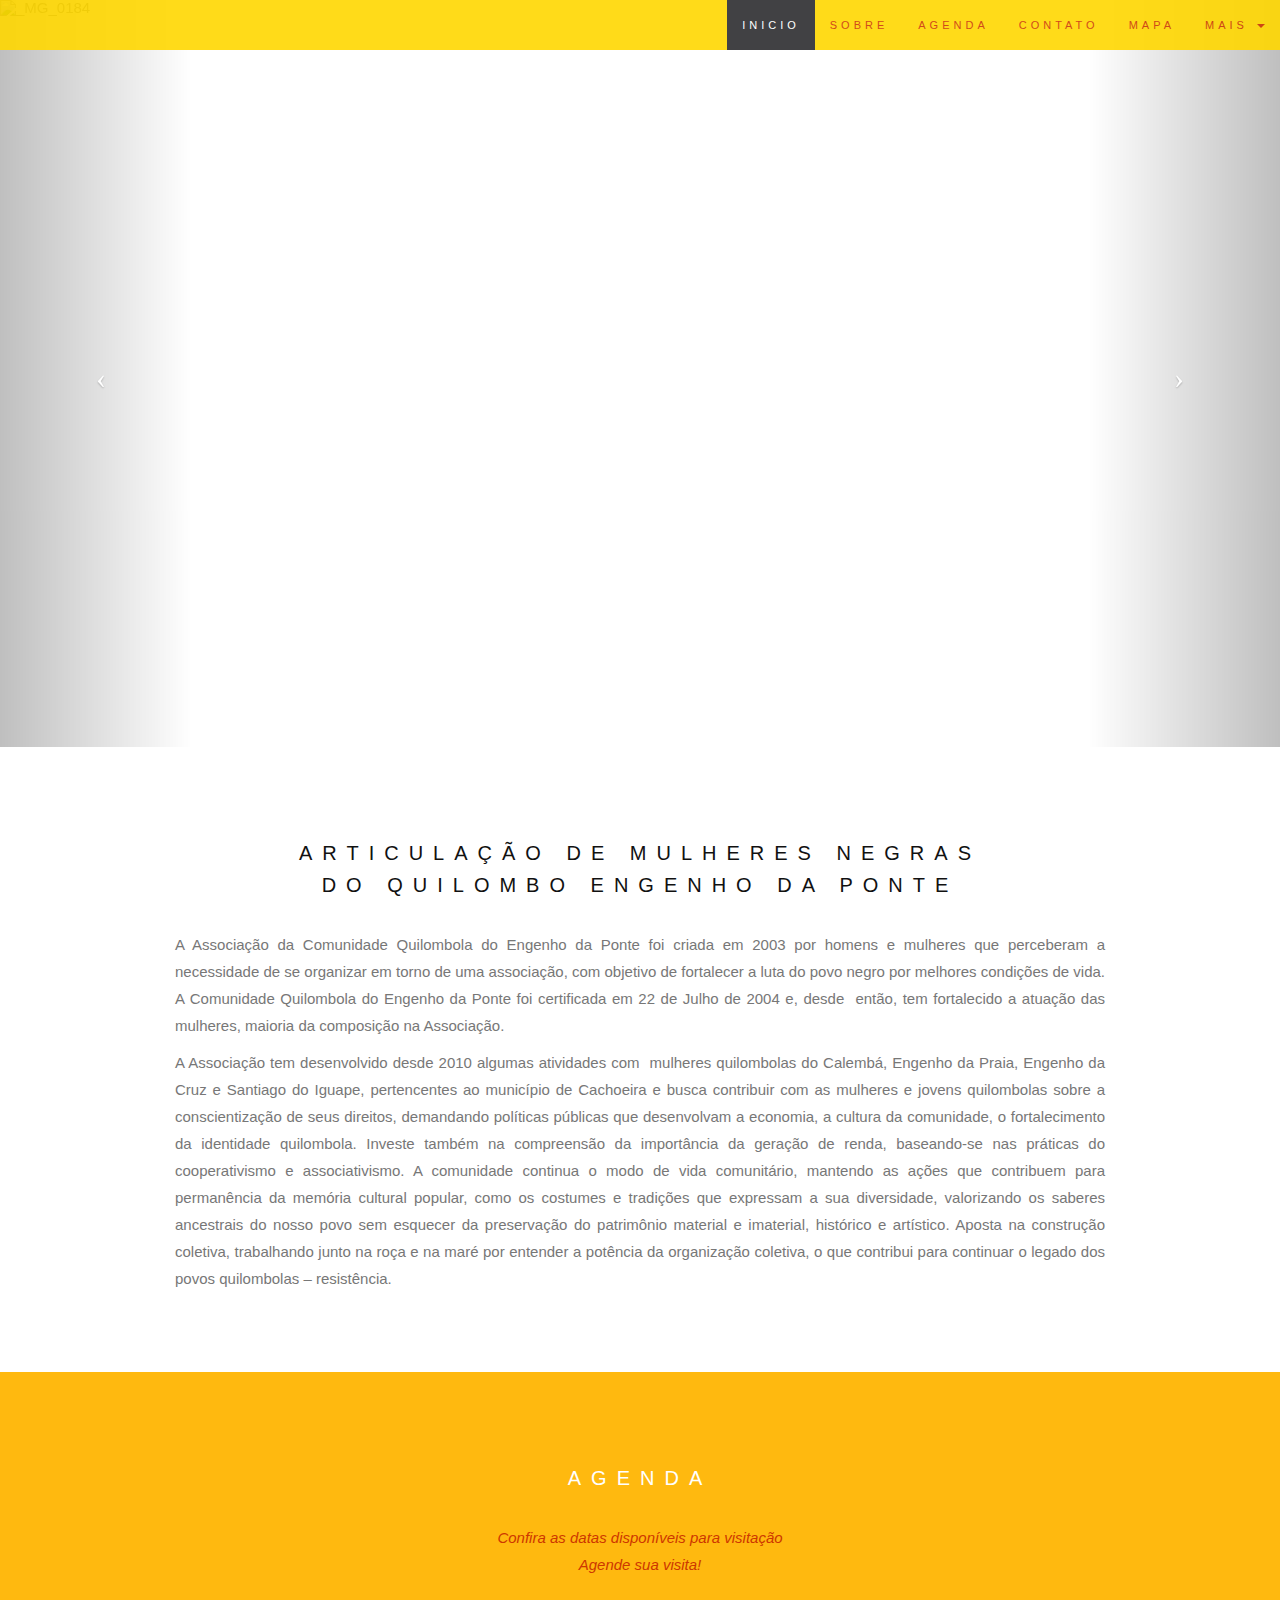
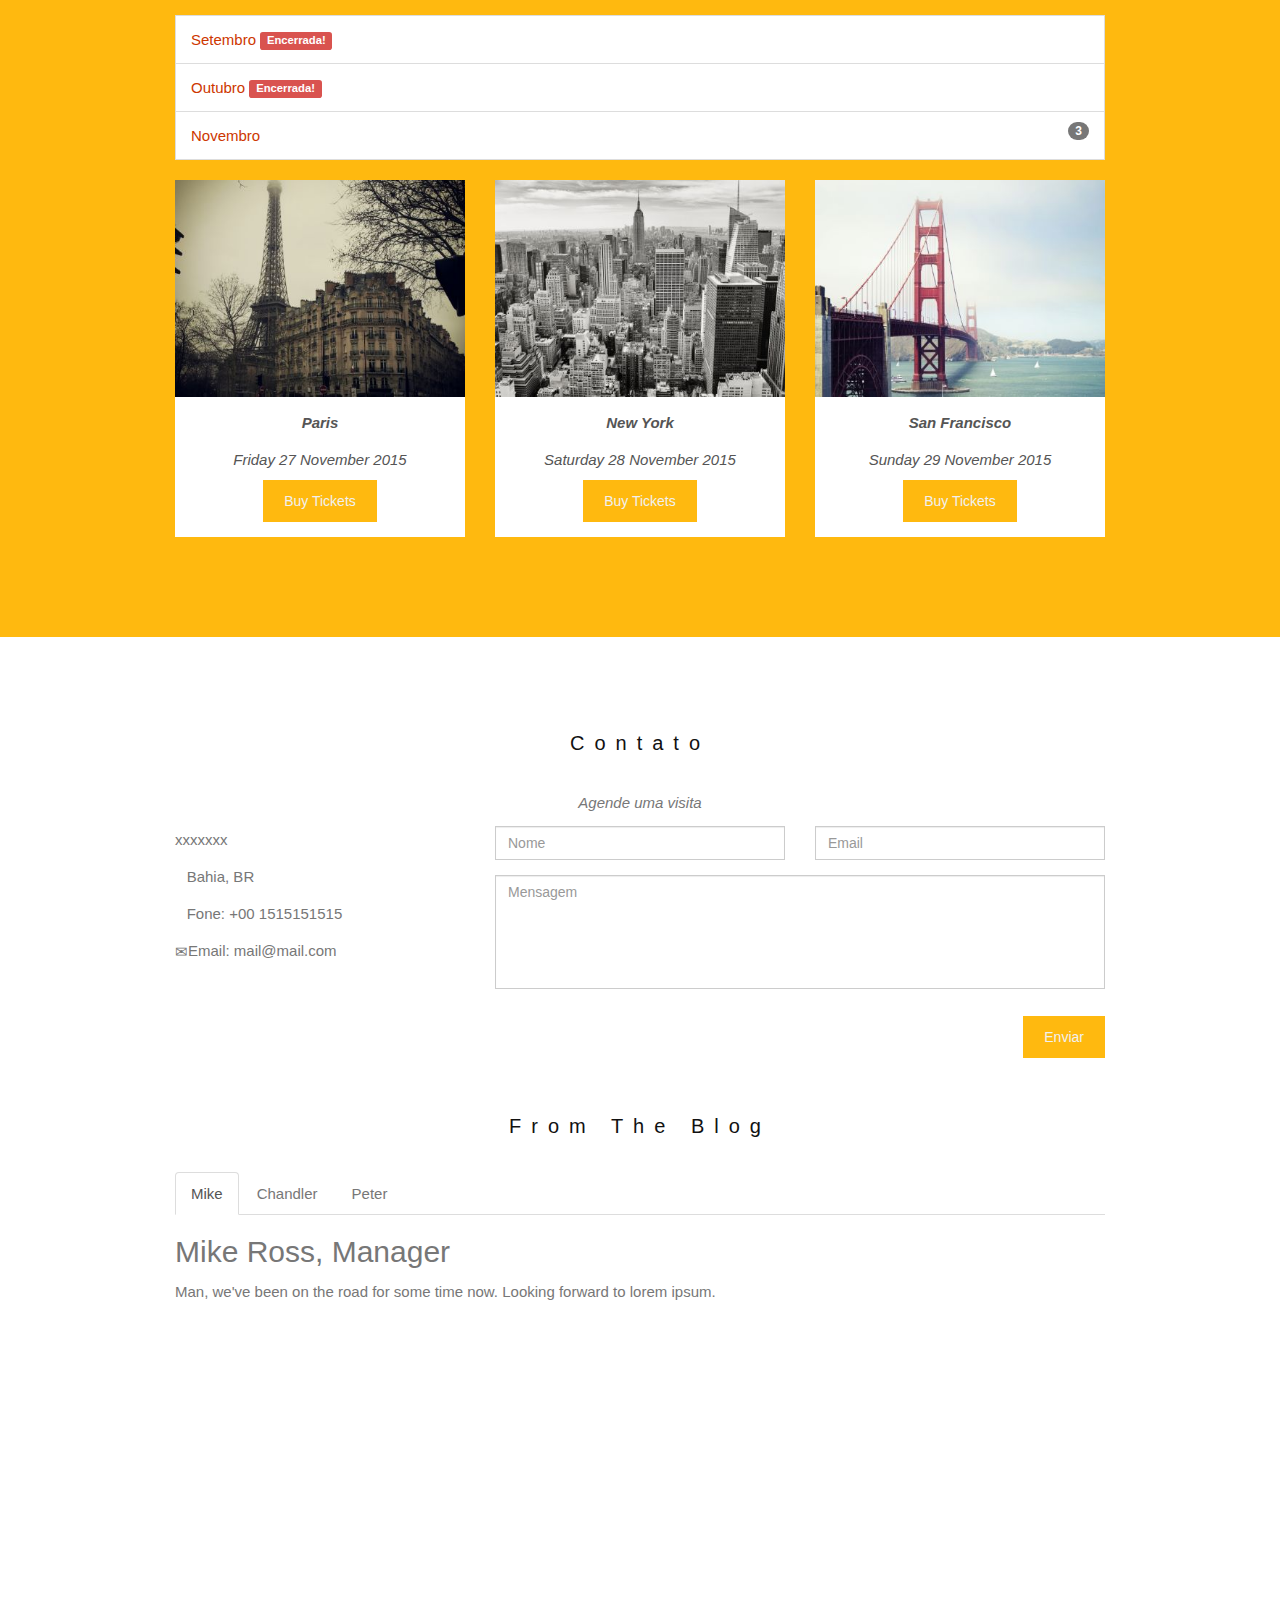
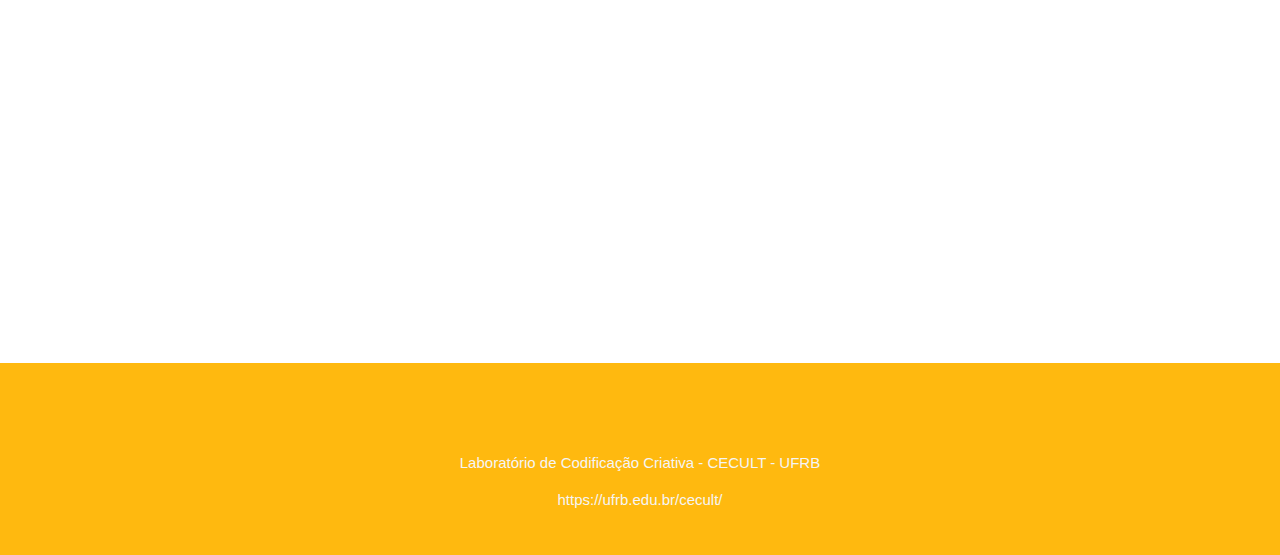
==== commit af7e7456: "ajustes fotos" ====
--- a/mulheres_do_eng_ponte/index.htm
+++ b/mulheres_do_eng_ponte/index.htm
@@ -21,7 +21,9 @@
         <span class="icon-bar"></span>
         <span class="icon-bar"></span>
       </button>
+      <!--
       <a class="navbar-brand" href="#myPage">Logo</a>
+    -->
     </div>
     <div class="collapse navbar-collapse" id="myNavbar">
       <ul class="nav navbar-nav navbar-right">
@@ -34,12 +36,11 @@
           <a class="dropdown-toggle" data-toggle="dropdown" href="#" aria-expanded="false">MAIS
           <span class="caret"></span></a>
           <ul class="dropdown-menu">
-            <li><a href="/fotos.htm">Fotos</a></li>
-            <li><a href="/videos.htm">Videos</a></li>
+            <li><a href="fotos.htm">Fotos</a></li>
+            <li><a href="videos.htm">Videos</a></li>
             <li><a href="#">Parcerias</a></li>
           </ul>
         </li>
-        <li><a href="#"><span class="glyphicon glyphicon-search"></span></a></li>
       </ul>
     </div>
   </div>
@@ -56,26 +57,32 @@
     <!-- Wrapper for slides -->
     <div class="carousel-inner" role="listbox">
       <div class="item active">
-        <img src="files/_MG_0184.JPG" alt="_MG_0184" width="1200" height="700">
+        <img src="files/media/fotos/001.jpg" alt="_MG_0184" width="1200" height="700">
         <div class="carousel-caption">
+          <!--
           <h3>Foto 1</h3>
           <p>xxxxxxxxxxxxxxxxxxxxxxxxxxxxxxxx</p>
+        -->
         </div>
       </div>
 
       <div class="item">
-        <img src="files/dulce-16.jpg" alt="dulce-16" width="1200" height="700">
+        <img src="files/media/fotos/002.jpg" alt="dulce-16" width="1200" height="700">
         <div class="carousel-caption">
+          <!--
           <h3>Foto 2</h3>
-          <p>xxxxxxxxxxxxxxxxxxxxxxxxxx</p>
+          <p>xxxxxxxxxxxxxxxxxxxxxxxxxxxxxxxx</p>
+        -->
         </div>
       </div>
 
       <div class="item">
-        <img src="files/dulce-6.jpg" alt="dulce-6" width="1200" height="700">
+        <img src="files/media/fotos/003.jpg" alt="dulce-6" width="1200" height="700">
         <div class="carousel-caption">
-          <h3>Foto 3</h3>
-          <p>xxxxxxxxxxxxxxxxxxxxxxxxxxxx</p>
+          <!--
+          <h3>Foto 1</h3>
+          <p>xxxxxxxxxxxxxxxxxxxxxxxxxxxxxxxx</p>
+        -->
         </div>
       </div>
     </div>
@@ -251,7 +258,7 @@
   $('[data-toggle="tooltip"]').tooltip();
 
   // Add smooth scrolling to all links in navbar + footer link
-  $(".navbar .prevent, footer a[href='#myPage']").on('click', function(event) {
+  $(".navbar a[href^='#'], footer a[href='#myPage']").on('click', function(event) {
 
     // Prevent default anchor click behavior
     event.preventDefault();
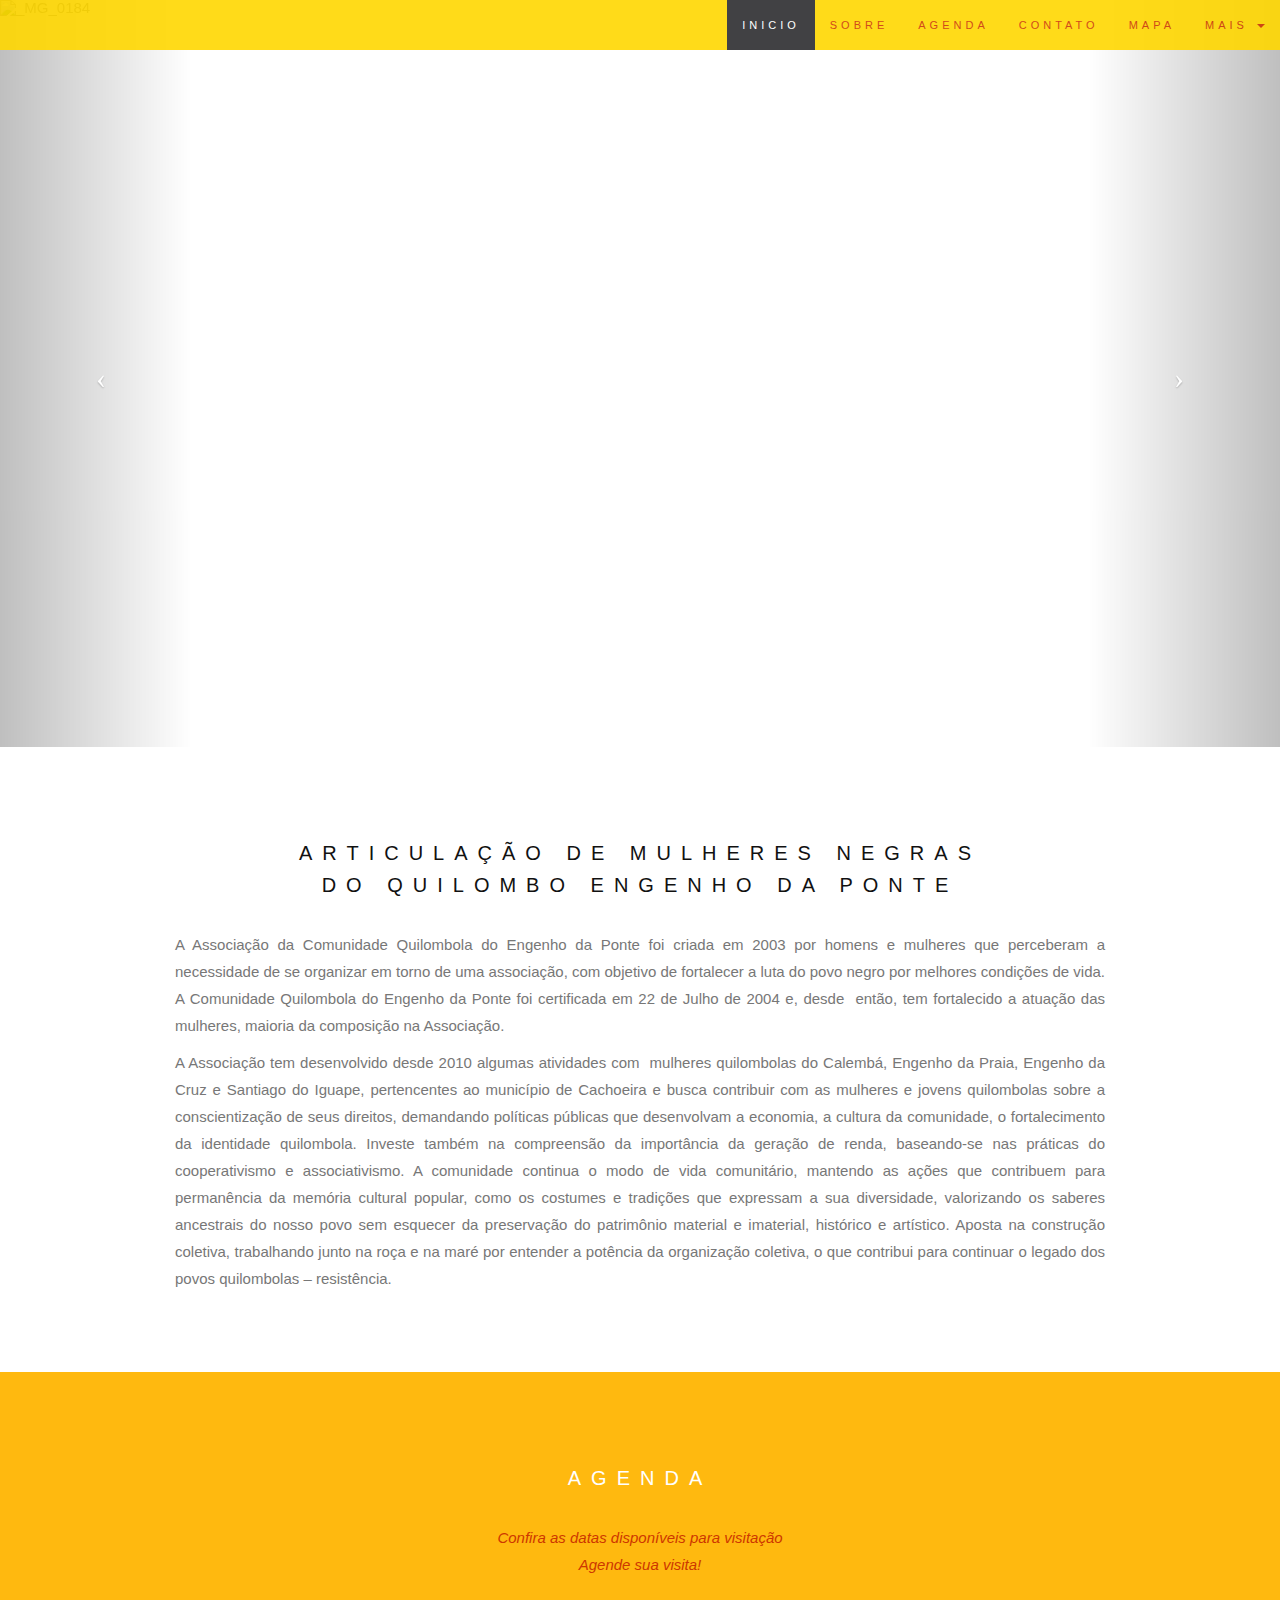
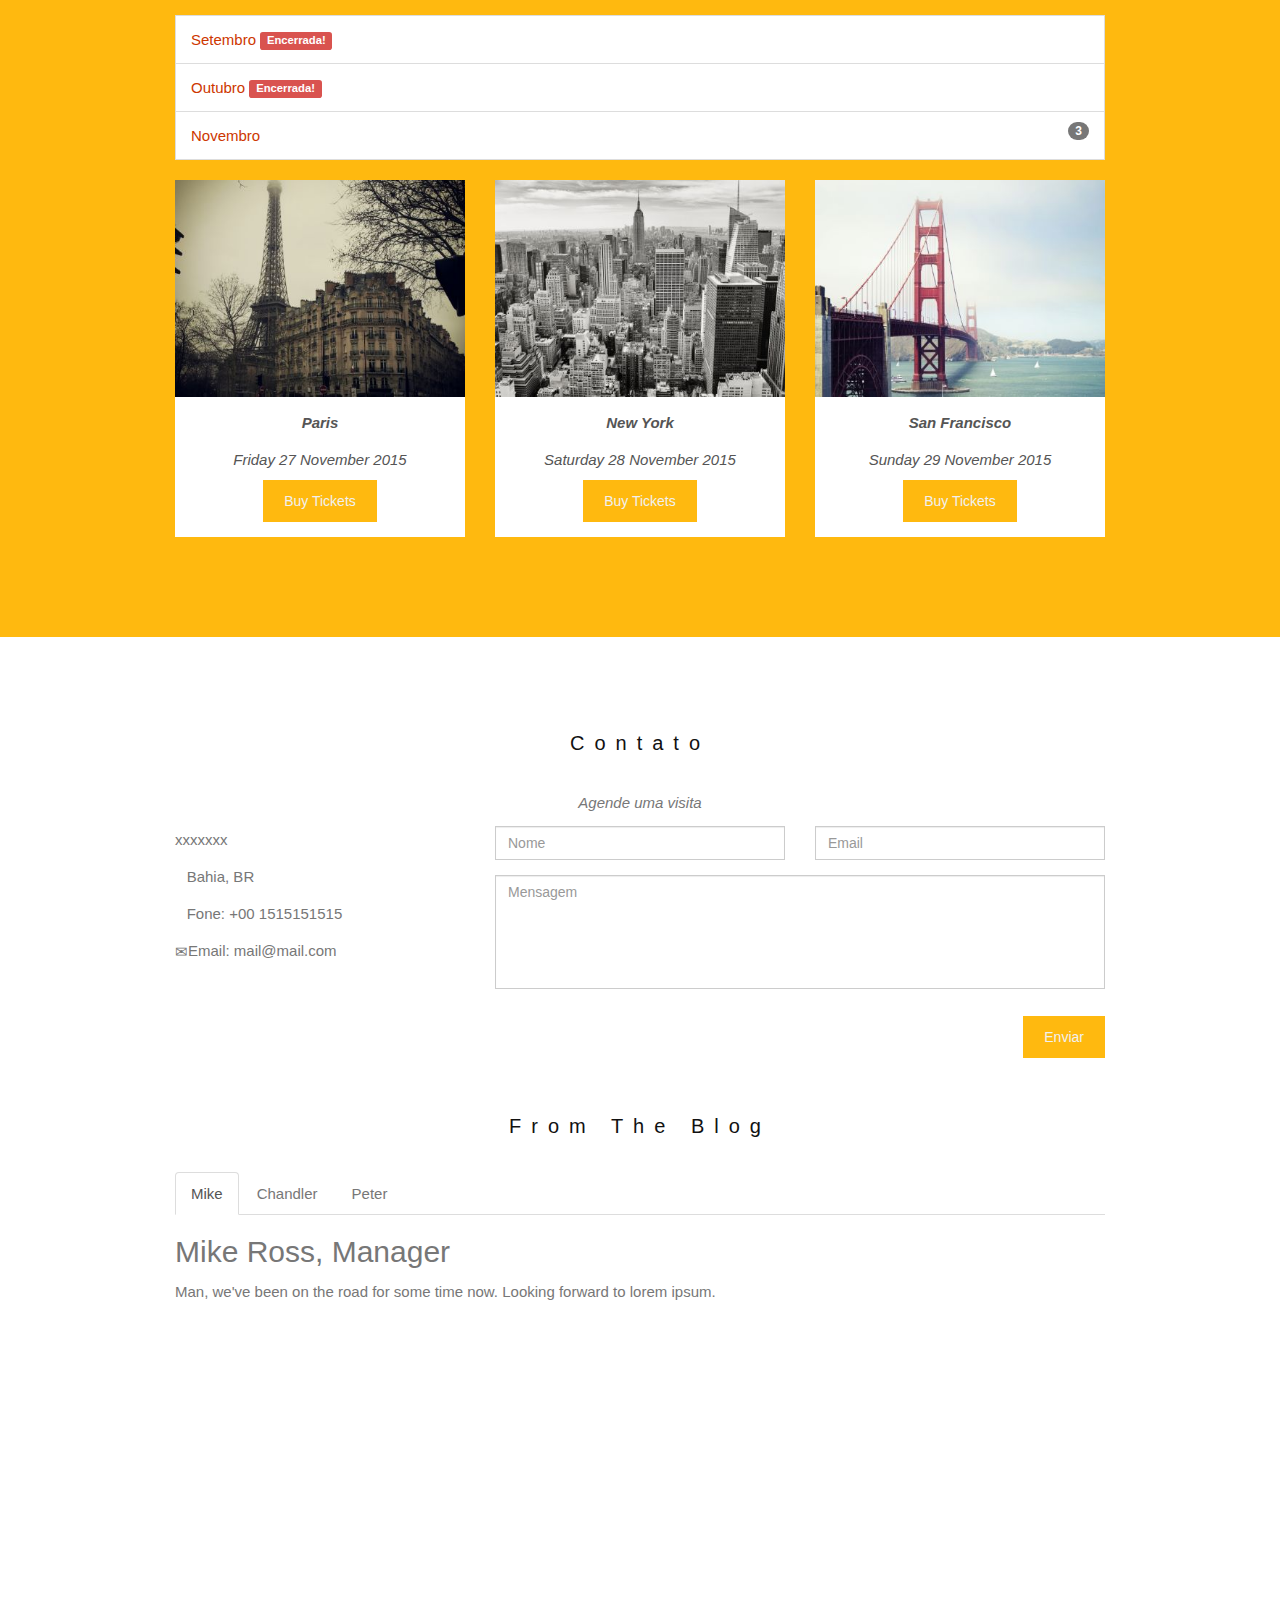
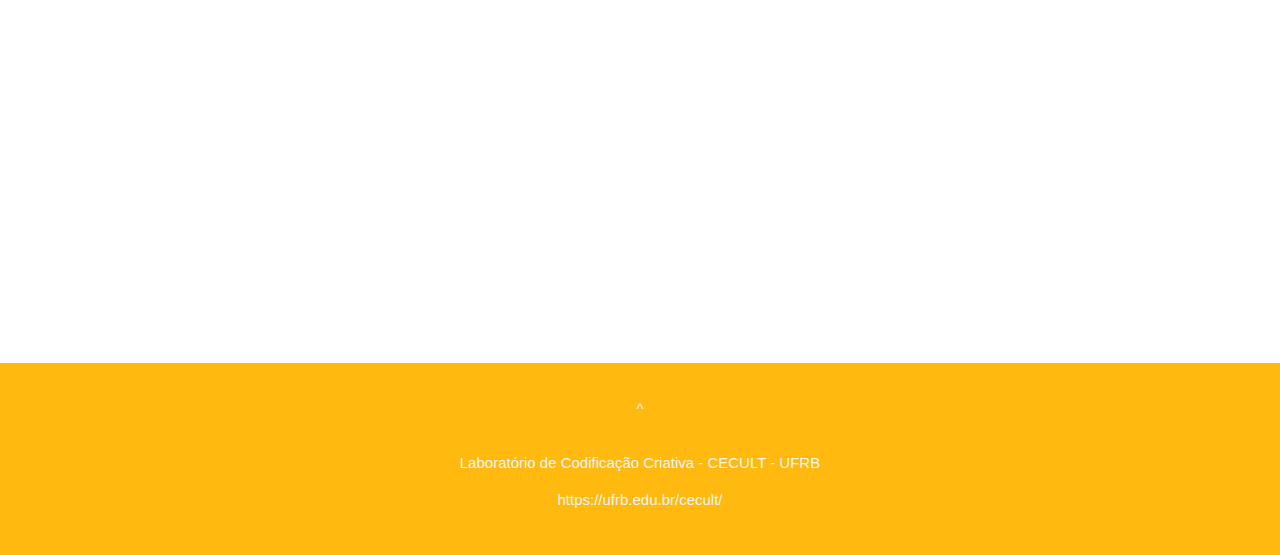
==== commit 93531c09: "fotos ok" ====
--- a/mulheres_do_eng_ponte/index.htm
+++ b/mulheres_do_eng_ponte/index.htm
@@ -246,7 +246,7 @@
 <!-- Footer -->
 <footer class="text-center">
   <a class="arrow-up" href="#myPage" data-toggle="tooltip" title="" data-original-title="Home">
-    <span class="glyphicon glyphicon-arrow-up"></span>
+    <span>^</span>
   </a><br><br>
   <p>Laboratório de Codificação Criativa - CECULT - UFRB</p>
   <p><a href="https://ufrb.edu.br/cecult/" data-toggle="tooltip" title="" data-original-title="Visite CECULT/UFRB">https://ufrb.edu.br/cecult/</a></p>
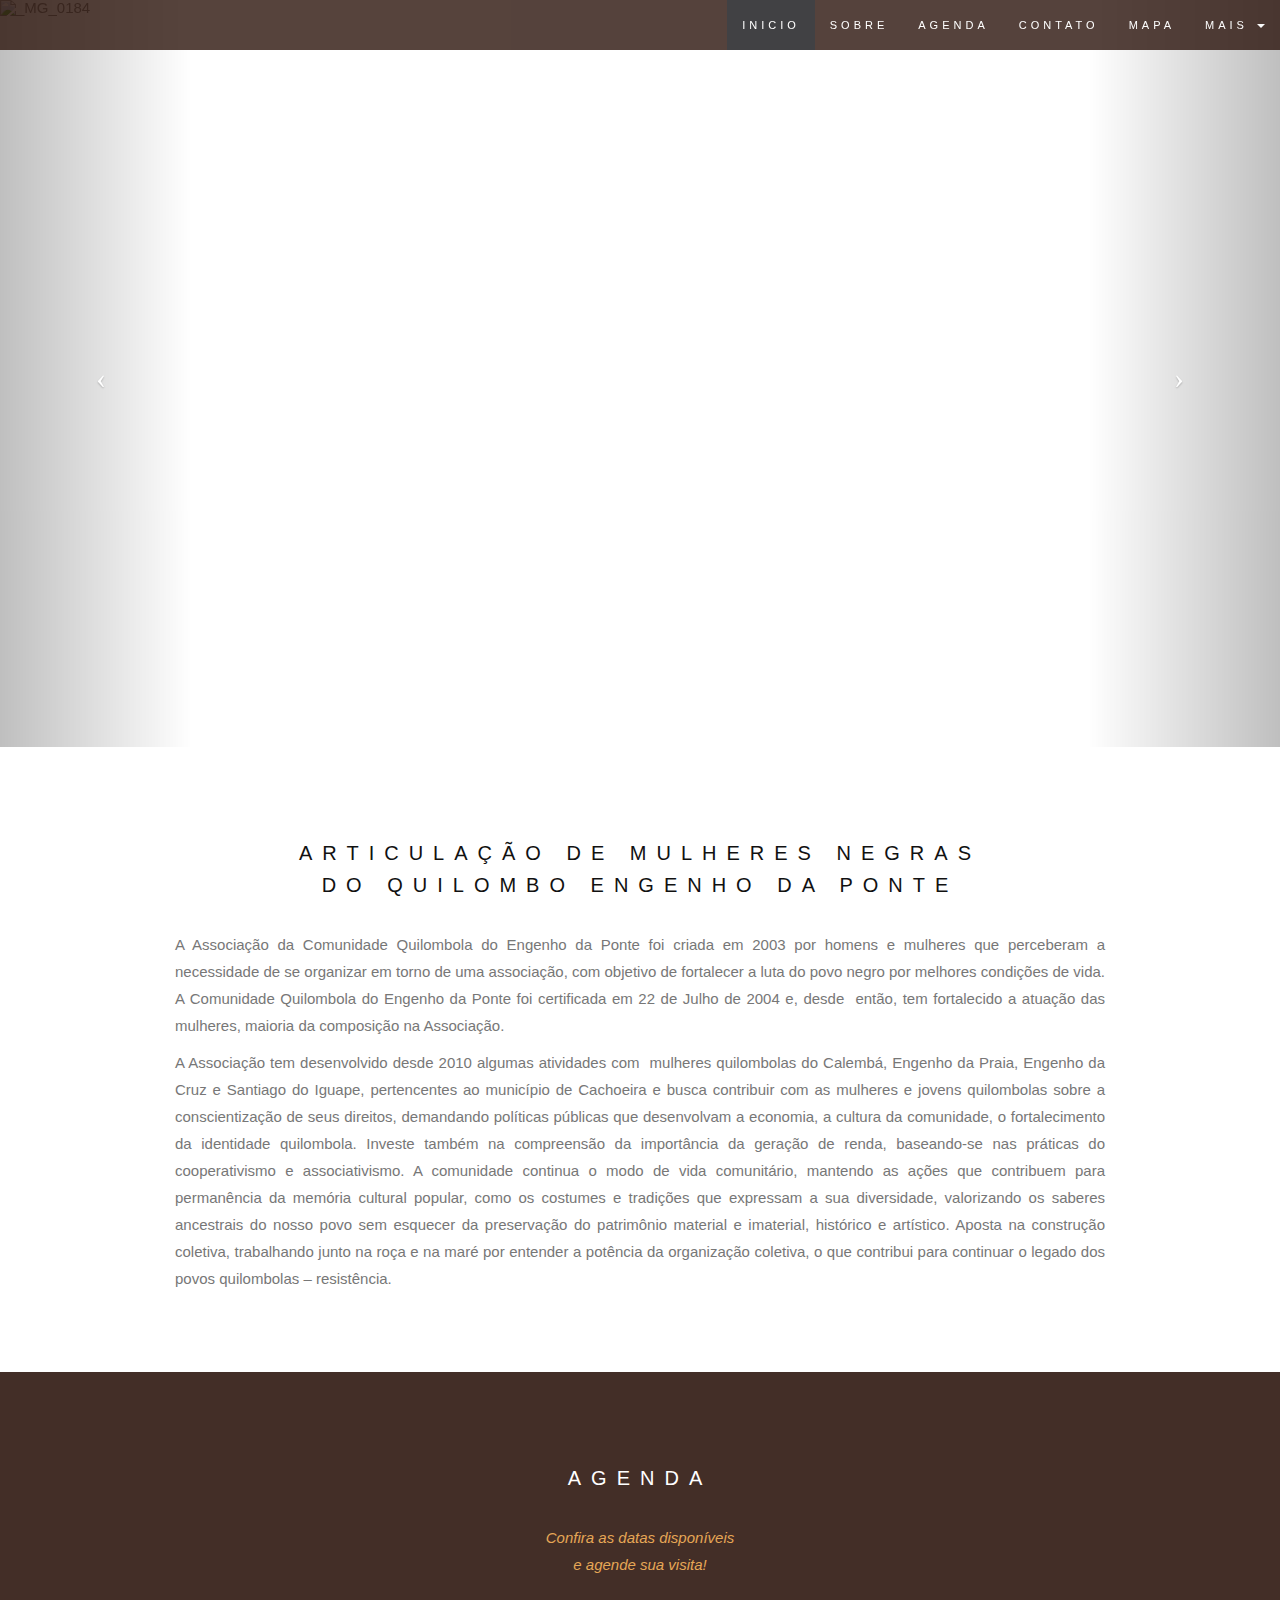
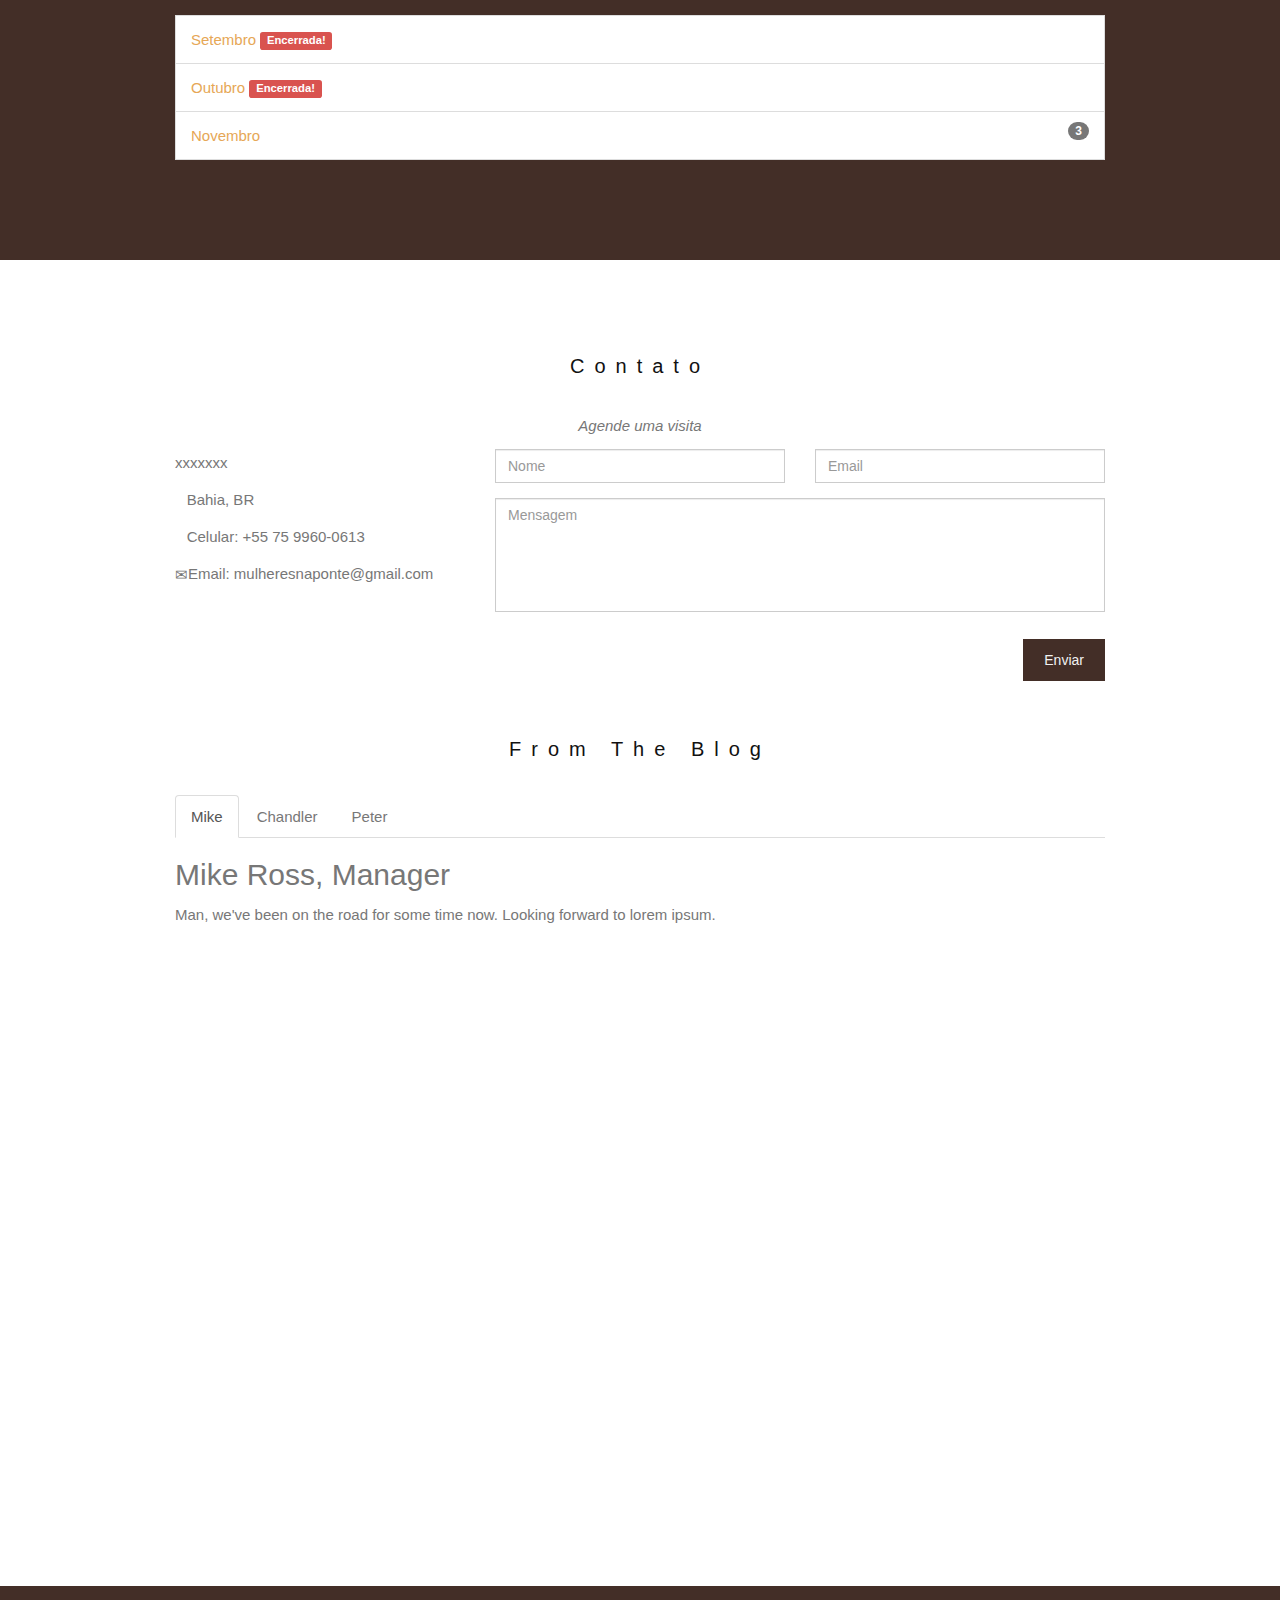
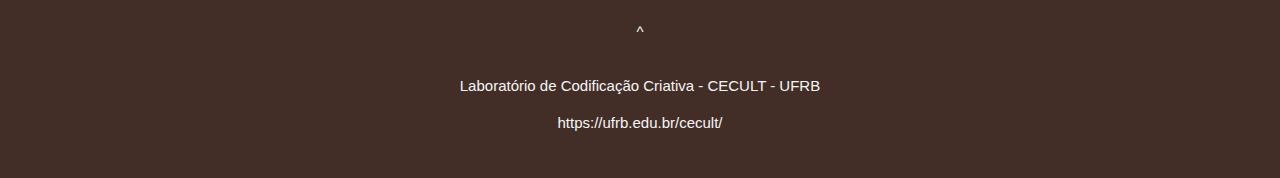
==== commit 56e483cd: "Adicionei a loja e editei as cores do site" ====
--- a/mulheres_do_eng_ponte/index.htm
+++ b/mulheres_do_eng_ponte/index.htm
@@ -113,36 +113,14 @@
 <div id="tour" class="bg-1">
   <div class="container">
     <h3 class="text-center">AGENDA</h3>
-    <p class="text-center">Confira as datas disponíveis para visitação<br> Agende sua visita!<br><br></p>
+    <p class="text-center">Confira as datas disponíveis<br> e agende sua visita!<br><br></p>
     <ul class="list-group">
       <li class="list-group-item">Setembro <span class="label label-danger">Encerrada!</span></li>
       <li class="list-group-item">Outubro <span class="label label-danger">Encerrada!</span></li>
       <li class="list-group-item">Novembro <span class="badge">3</span></li>
     </ul>
 
-    <div class="row text-center">
-      <div class="col-sm-4">
-        <div class="thumbnail">
-          <img src="files/paris.jpg" alt="Paris" width="400" height="300">
-          <p><strong>Paris</strong></p>
-          <p>Friday 27 November 2015</p>
-          <button class="btn" data-toggle="modal" data-target="#myModal">Buy Tickets</button>
-        </div>
-      </div>
-      <div class="col-sm-4">
-        <div class="thumbnail">
-          <img src="files/newyork.jpg" alt="New York" width="400" height="300">
-          <p><strong>New York</strong></p>
-          <p>Saturday 28 November 2015</p>
-          <button class="btn" data-toggle="modal" data-target="#myModal">Buy Tickets</button>
-        </div>
-      </div>
-      <div class="col-sm-4">
-        <div class="thumbnail">
-          <img src="files/sanfran.jpg" alt="San Francisco" width="400" height="300">
-          <p><strong>San Francisco</strong></p>
-          <p>Sunday 29 November 2015</p>
-          <button class="btn" data-toggle="modal" data-target="#myModal">Buy Tickets</button>
+    
         </div>
       </div>
     </div>
@@ -193,8 +171,8 @@
     <div class="col-md-4">
       <p>xxxxxxx</p>
       <p><span class="glyphicon glyphicon-map-marker"></span>Bahia, BR</p>
-      <p><span class="glyphicon glyphicon-phone"></span>Fone: +00 1515151515</p>
-      <p><span class="glyphicon glyphicon-envelope"></span>Email: mail@mail.com</p>
+      <p><span class="glyphicon glyphicon-phone"></span>Celular: +55 75 9960-0613</p>
+      <p><span class="glyphicon glyphicon-envelope"></span>Email: mulheresnaponte@gmail.com</p>
     </div>
     <div class="col-md-8">
       <div class="row">
--- a/mulheres_do_eng_ponte/files/style.css
+++ b/mulheres_do_eng_ponte/files/style.css
@@ -37,8 +37,8 @@
   }
 }
 .bg-1 {
-  background: #FFB90F;
-  color: #CD3700;
+  background: rgba(47, 23, 15, 0.9);
+  color: #e6a756;
 }
 .bg-1 h3 {color: #fff;}
 .bg-1 p {font-style: italic;}
@@ -61,7 +61,7 @@
 }
 .btn {
   padding: 10px 20px;
-  background-color: #FFB90F;
+  background-color: rgba(47, 23, 15, 0.9);
   color: #f1f1f1;
   border-radius: 0;
   transition: .2s;
@@ -92,17 +92,17 @@
 .navbar {
   font-family: Montserrat, sans-serif;
   margin-bottom: 0;
-  background-color: #FFD700;
+  background-color: rgba(47, 23, 15, 0.9);
   border: 0;
   font-size: 11px !important;
   letter-spacing: 4px;
   opacity: 0.9;
 }
 .navbar li a, .navbar .navbar-brand {
-  color: #CD3700 !important;
+  color: #fff !important;
 }
 .navbar-nav li a:hover {
-  color: #CD3700 !important;
+  color: #e6a756 !important;
 }
 .navbar-nav li.active a {
   color: #fff !important;
@@ -123,7 +123,7 @@
   background-color: red !important;
 }
 footer {
-  background-color: #FFB90F;
+  background-color: rgba(47, 23, 15, 0.9);
   color: #f5f5f5;
   padding: 32px;
 }
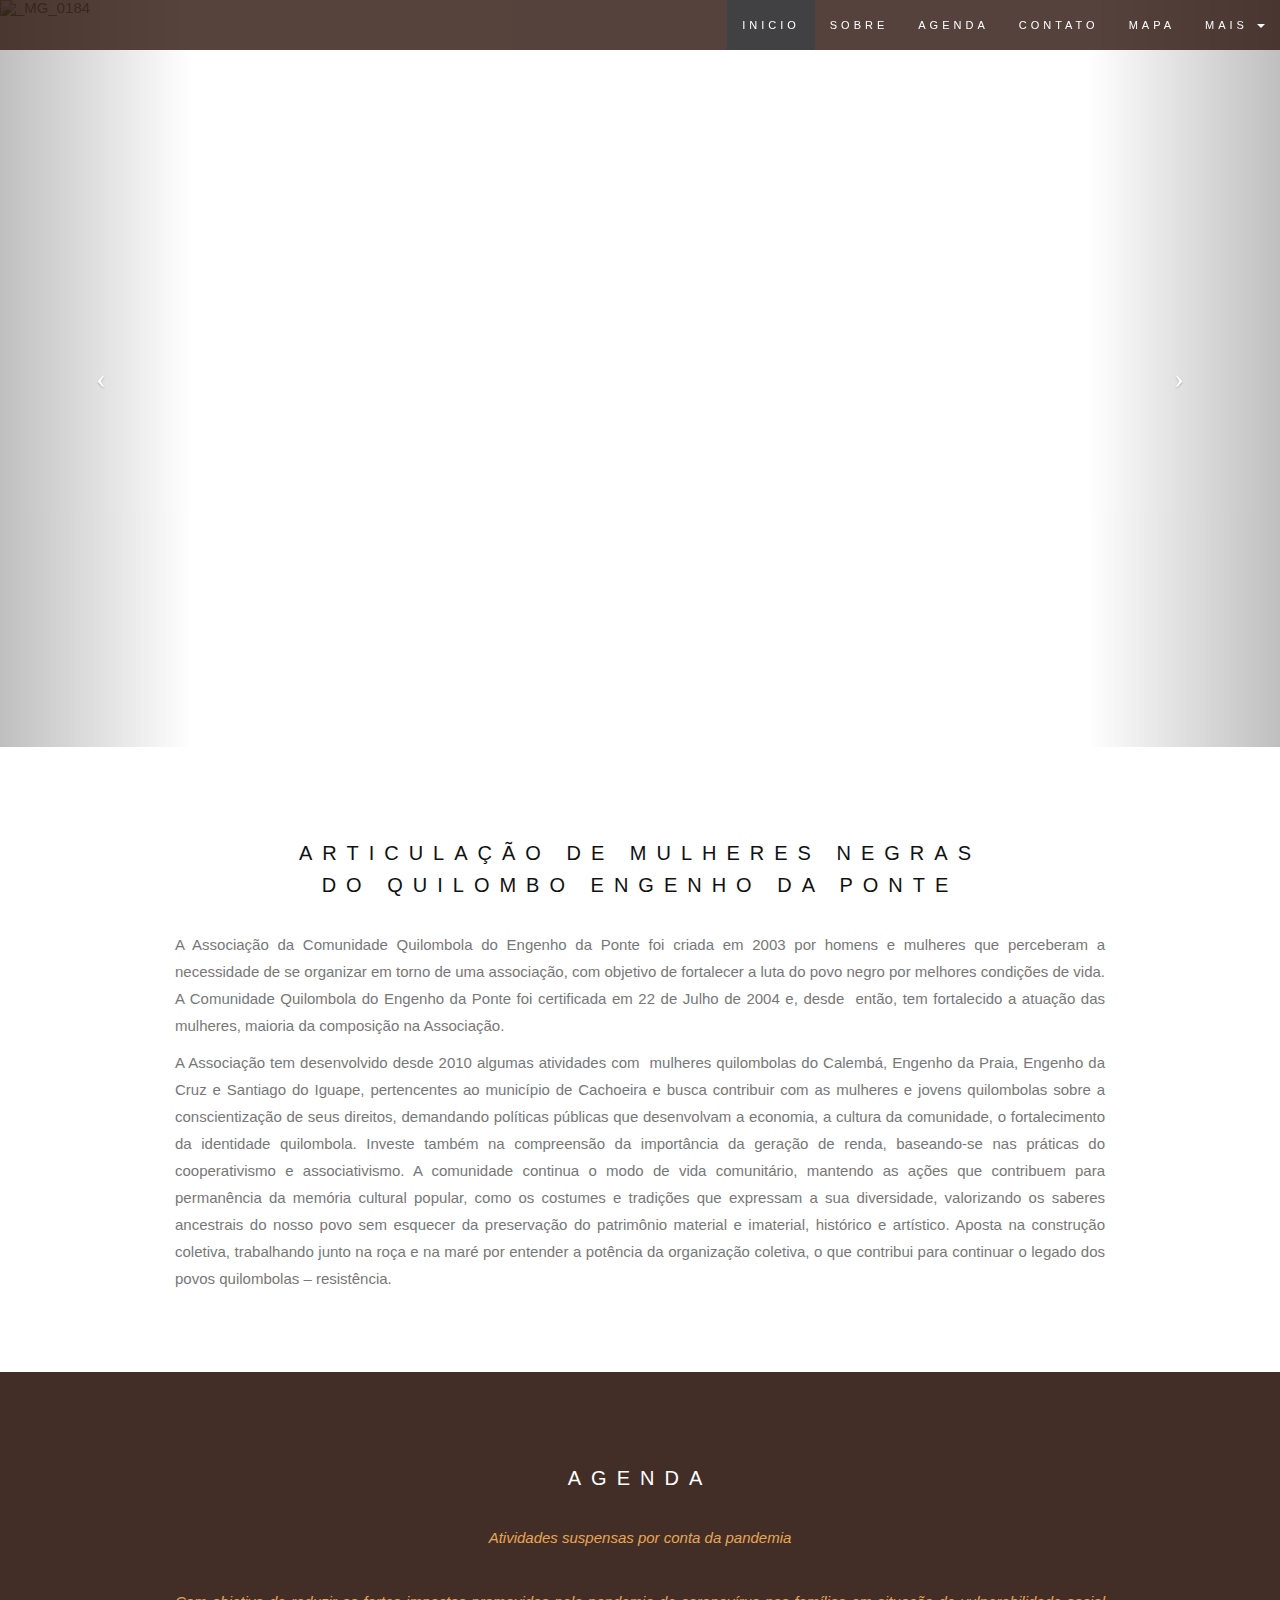
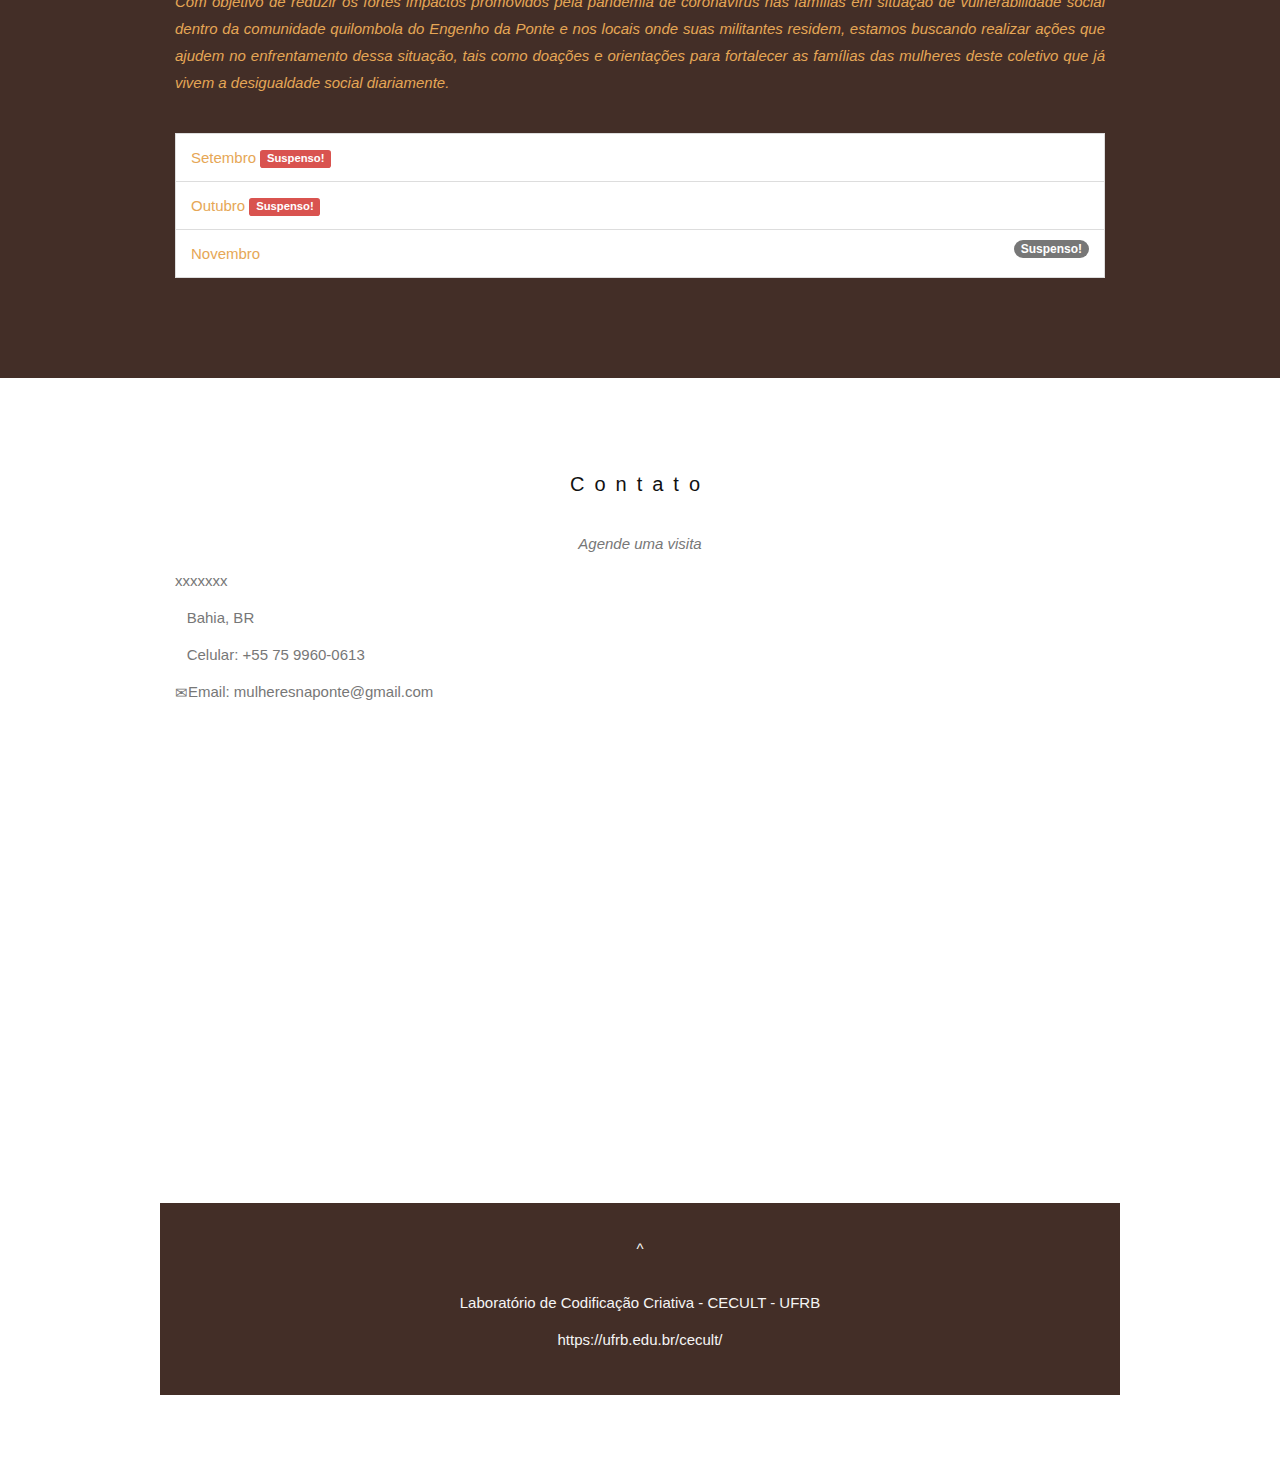
==== commit d2d6438a: "alterações da semana passada + texto de Mara" ====
--- a/mulheres_do_eng_ponte/index.htm
+++ b/mulheres_do_eng_ponte/index.htm
@@ -113,11 +113,14 @@
 <div id="tour" class="bg-1">
   <div class="container">
     <h3 class="text-center">AGENDA</h3>
-    <p class="text-center">Confira as datas disponíveis<br> e agende sua visita!<br><br></p>
+      <p class="text-center">Atividades suspensas por conta da pandemia<br><br></p>
+    <p class="text-justify">
+      Com objetivo de reduzir os fortes impactos promovidos pela pandemia de coronavírus nas famílias em situação de vulnerabilidade social dentro da comunidade quilombola do Engenho da Ponte e nos locais onde suas militantes residem, estamos buscando realizar ações que ajudem no enfrentamento dessa situação, tais como doações e orientações para fortalecer as famílias das mulheres deste coletivo que já vivem a desigualdade social diariamente.
+      <br><br></p>
     <ul class="list-group">
-      <li class="list-group-item">Setembro <span class="label label-danger">Encerrada!</span></li>
-      <li class="list-group-item">Outubro <span class="label label-danger">Encerrada!</span></li>
-      <li class="list-group-item">Novembro <span class="badge">3</span></li>
+      <li class="list-group-item">Setembro <span class="label label-danger">Suspenso!</span></li>
+      <li class="list-group-item">Outubro <span class="label label-danger">Suspenso!</span></li>
+      <li class="list-group-item">Novembro <span class="badge">Suspenso!</span></li>
     </ul>
 
     
@@ -174,7 +177,8 @@
       <p><span class="glyphicon glyphicon-phone"></span>Celular: +55 75 9960-0613</p>
       <p><span class="glyphicon glyphicon-envelope"></span>Email: mulheresnaponte@gmail.com</p>
     </div>
-    <div class="col-md-8">
+    <!-- retirar
+      <div class="col-md-8">
       <div class="row">
         <div class="col-sm-6 form-group">
           <input class="form-control" id="name" name="name" placeholder="Nome" type="text" required="">
@@ -192,30 +196,8 @@
       </div>
     </div>
   </div>
-  <br>
-  <h3 class="text-center">From The Blog</h3>
-  <ul class="nav nav-tabs">
-    <li class="active"><a data-toggle="tab" href="#home">Mike</a></li>
-    <li><a data-toggle="tab" href="#menu1">Chandler</a></li>
-    <li><a data-toggle="tab" href="#menu2">Peter</a></li>
-  </ul>
-
-  <div class="tab-content">
-    <div id="home" class="tab-pane fade in active">
-      <h2>Mike Ross, Manager</h2>
-      <p>Man, we've been on the road for some time now. Looking forward to lorem ipsum.</p>
-    </div>
-    <div id="menu1" class="tab-pane fade">
-      <h2>Chandler Bing, Guitarist</h2>
-      <p>Always a pleasure people! Hope you enjoyed it as much as I did. Could I BE.. any more pleased?</p>
-    </div>
-    <div id="menu2" class="tab-pane fade">
-      <h2>Peter Griffin, Bass player</h2>
-      <p>I mean, sometimes I enjoy the show, but other times I enjoy other things.</p>
-    </div>
-  </div>
-</div>
-
+ -->
+   
 <!-- Image of location/map -->
 <div id="mapa" class="container">
   <iframe src="https://www.google.com/maps/embed?pb=!1m18!1m12!1m3!1d62018.1190761763!2d-38.91771185055702!3d-12.643916306726489!2m3!1f0!2f0!3f0!3m2!1i1024!2i768!4f13.1!3m3!1m2!1s0x0%3A0x0!2zMTLCsDM4JzQ5LjkiUyAzOMKwNTEnNTAuNSJX!5e1!3m2!1spt-BR!2sbr!4v1575060936740!5m2!1spt-BR!2sbr"
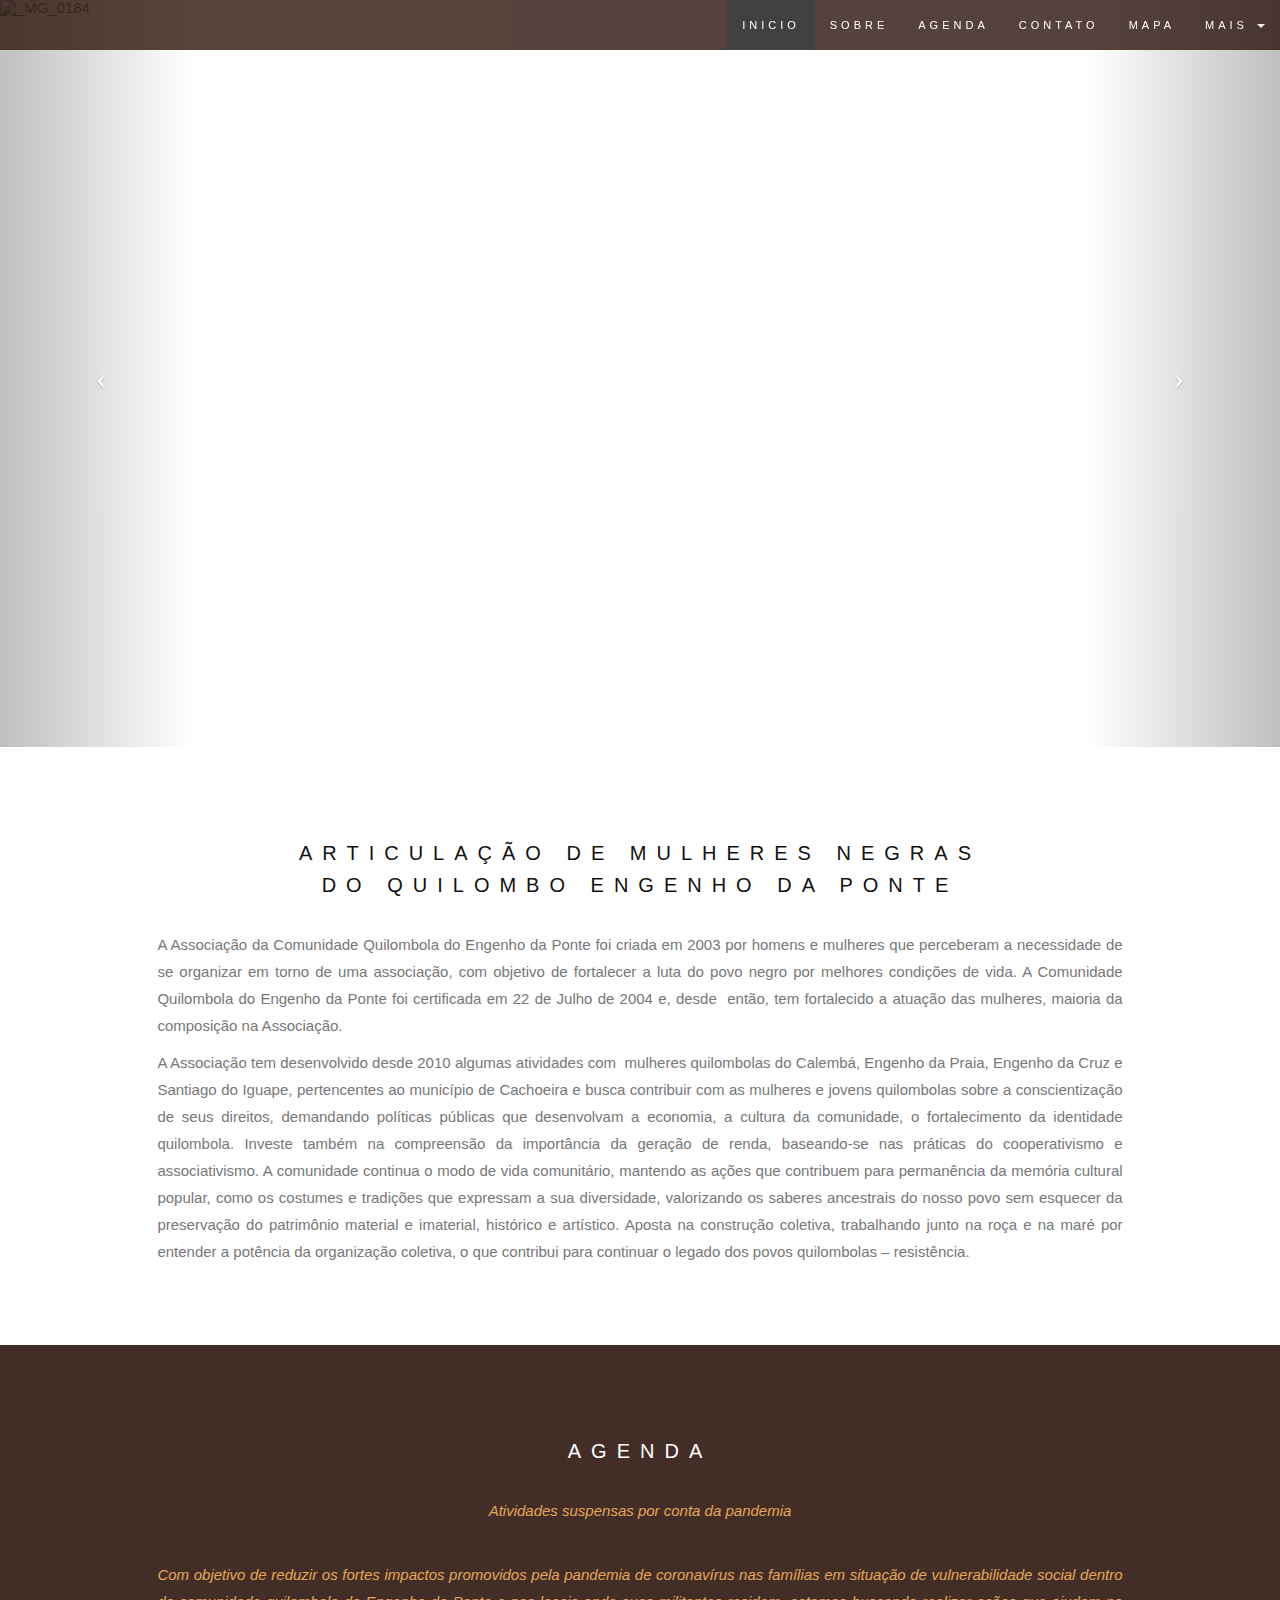
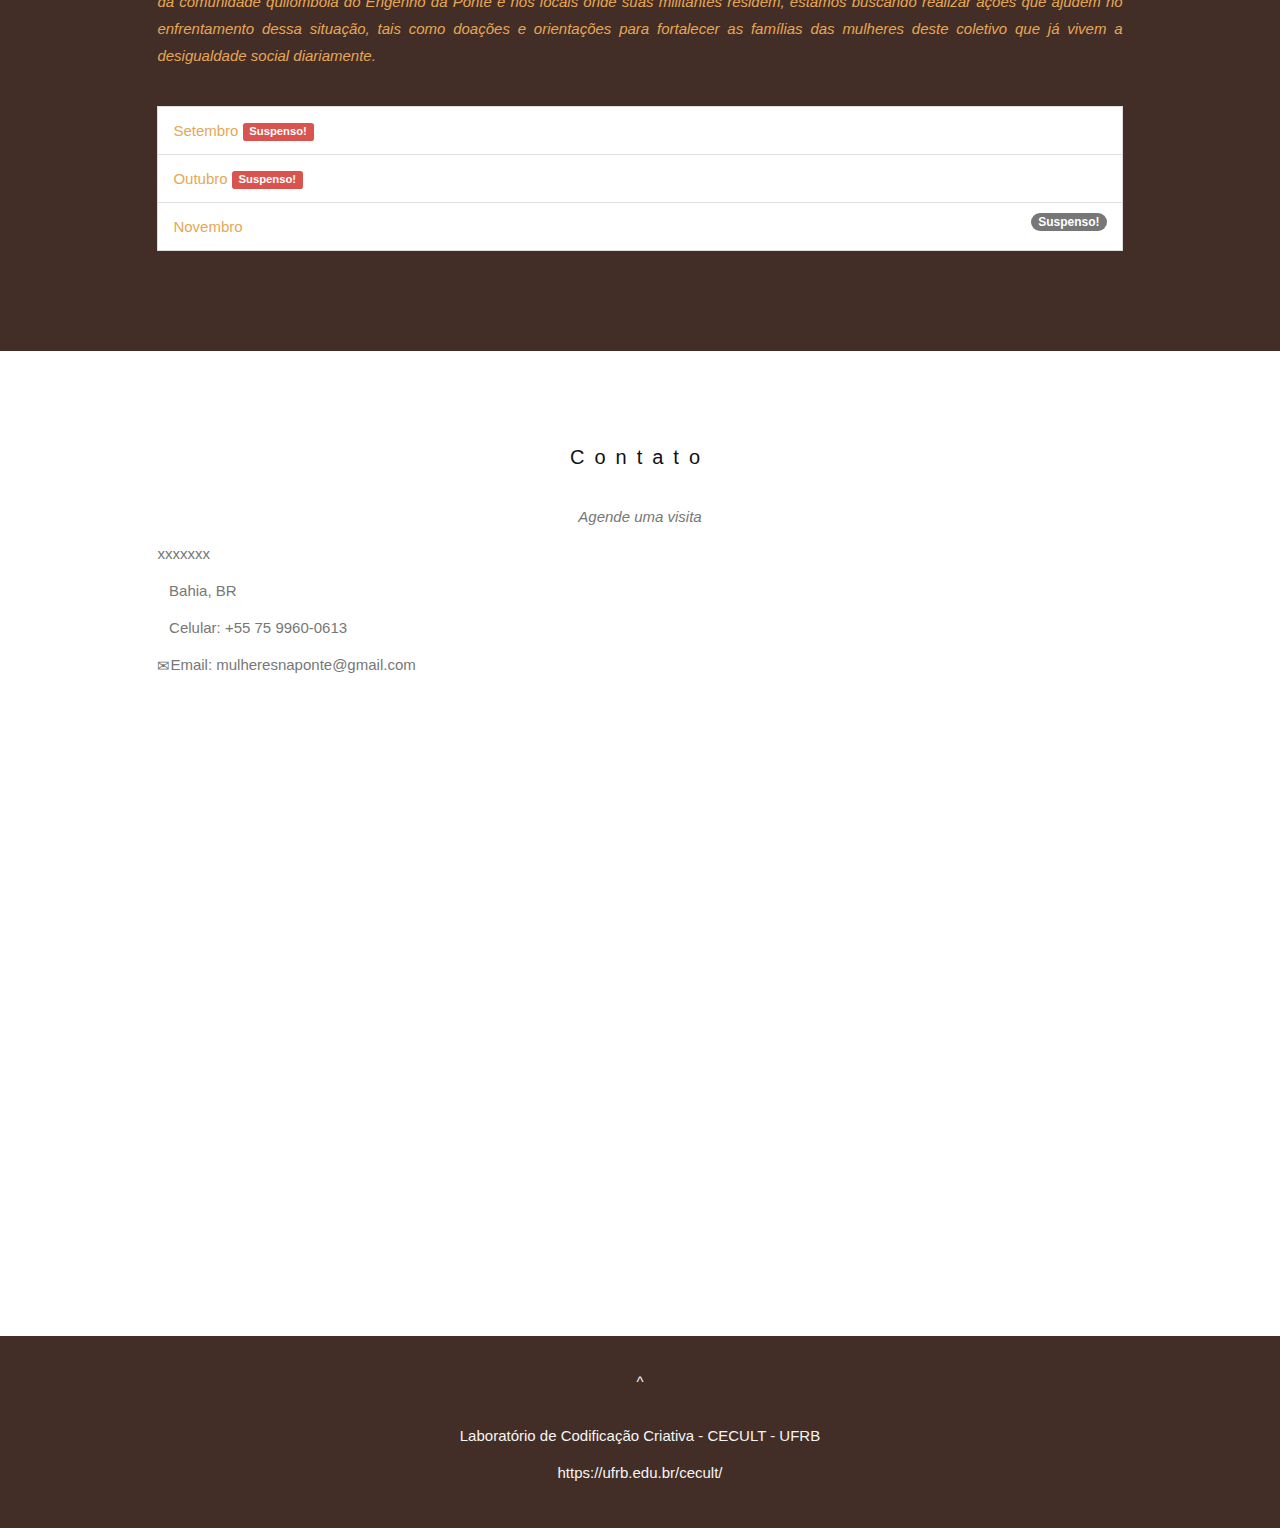
==== commit cef45f9b: "reajuste tamanho do mapa" ====
--- a/mulheres_do_eng_ponte/index.htm
+++ b/mulheres_do_eng_ponte/index.htm
@@ -123,7 +123,7 @@
       <li class="list-group-item">Novembro <span class="badge">Suspenso!</span></li>
     </ul>
 
-    
+
         </div>
       </div>
     </div>
@@ -193,11 +193,11 @@
         <div class="col-md-12 form-group">
           <button class="btn pull-right" type="submit">Enviar</button>
         </div>
-      </div>
-    </div>
-  </div>
- -->
-   
+      </div> -->
+    </div>
+  </div>
+
+
 <!-- Image of location/map -->
 <div id="mapa" class="container">
   <iframe src="https://www.google.com/maps/embed?pb=!1m18!1m12!1m3!1d62018.1190761763!2d-38.91771185055702!3d-12.643916306726489!2m3!1f0!2f0!3f0!3m2!1i1024!2i768!4f13.1!3m3!1m2!1s0x0%3A0x0!2zMTLCsDM4JzQ5LjkiUyAzOMKwNTEnNTAuNSJX!5e1!3m2!1spt-BR!2sbr!4v1575060936740!5m2!1spt-BR!2sbr"
--- a/mulheres_do_eng_ponte/files/style.css
+++ b/mulheres_do_eng_ponte/files/style.css
@@ -10,7 +10,7 @@
   color: #111;
 }
 .container {
-  padding: 80px 120px;
+  padding: 80px 8%; /*substitui o valor width por % */
 }
 .person {
   border: 10px solid transparent;
